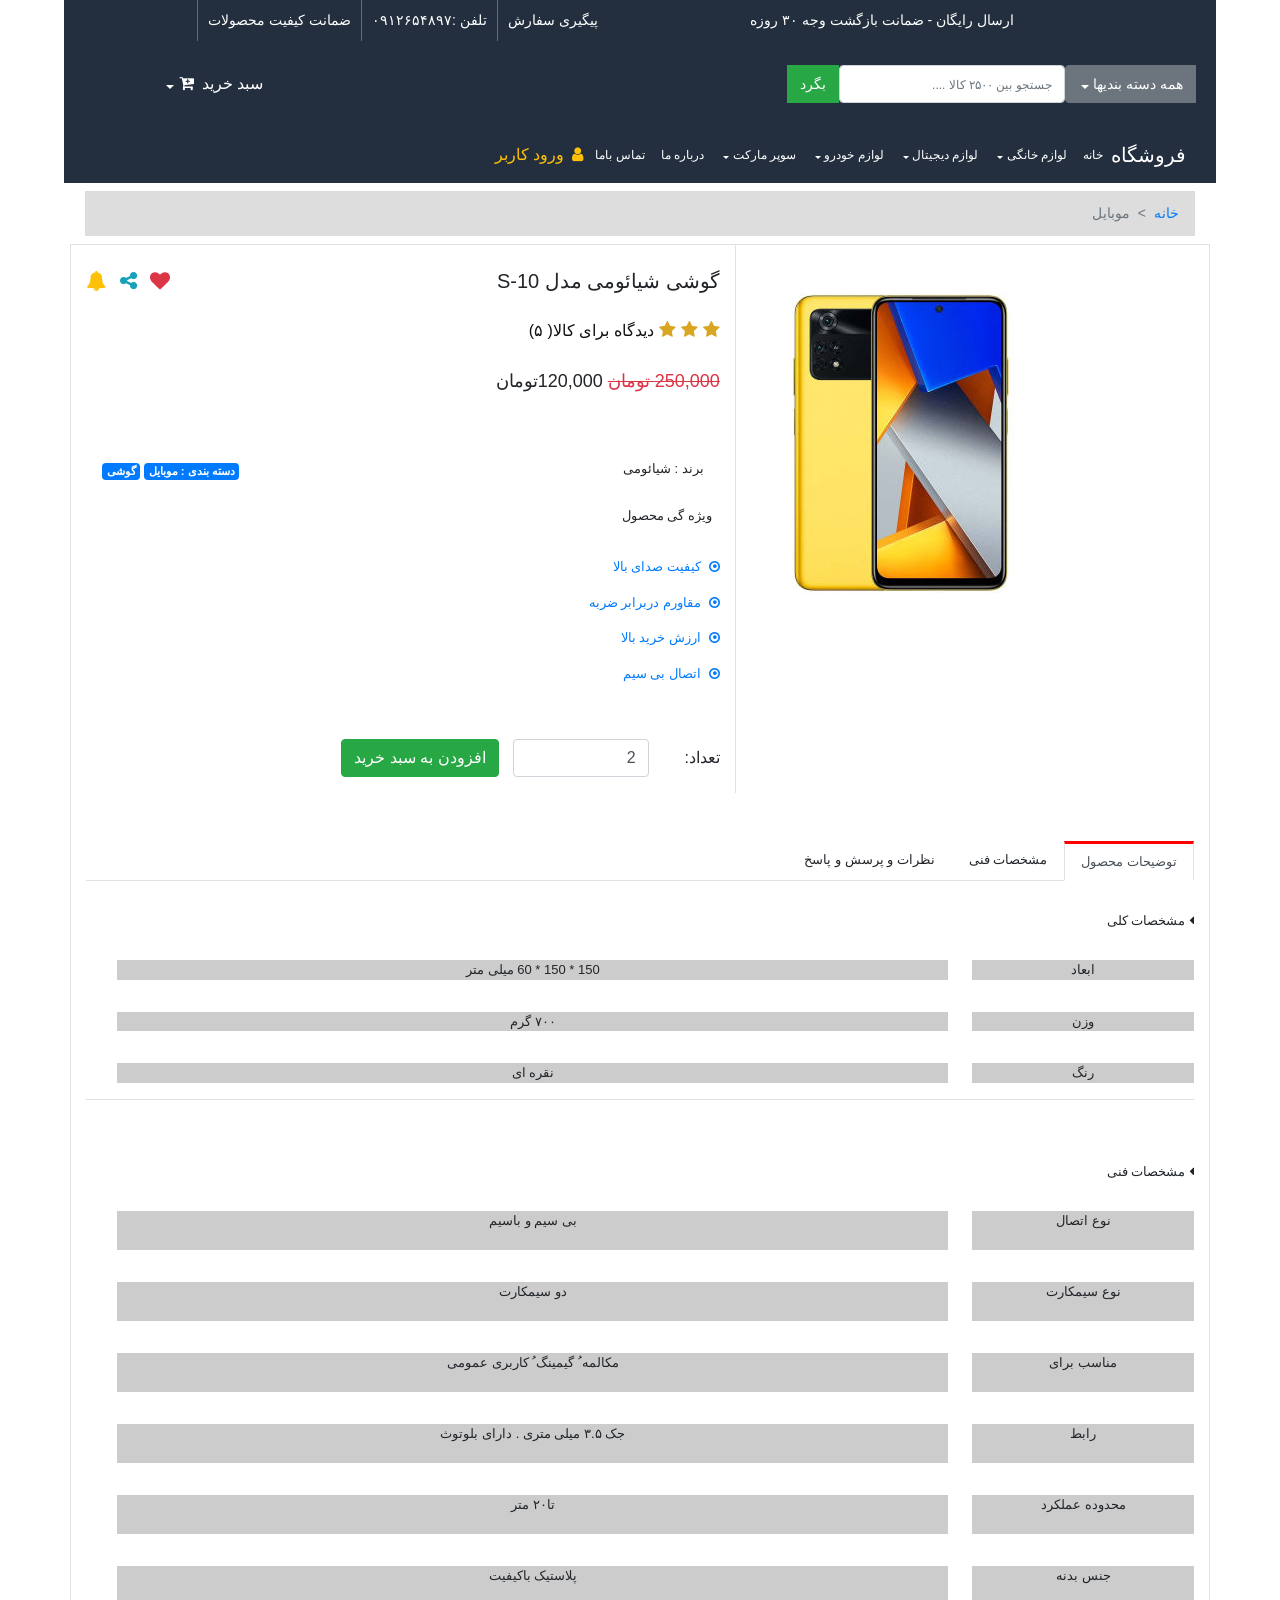
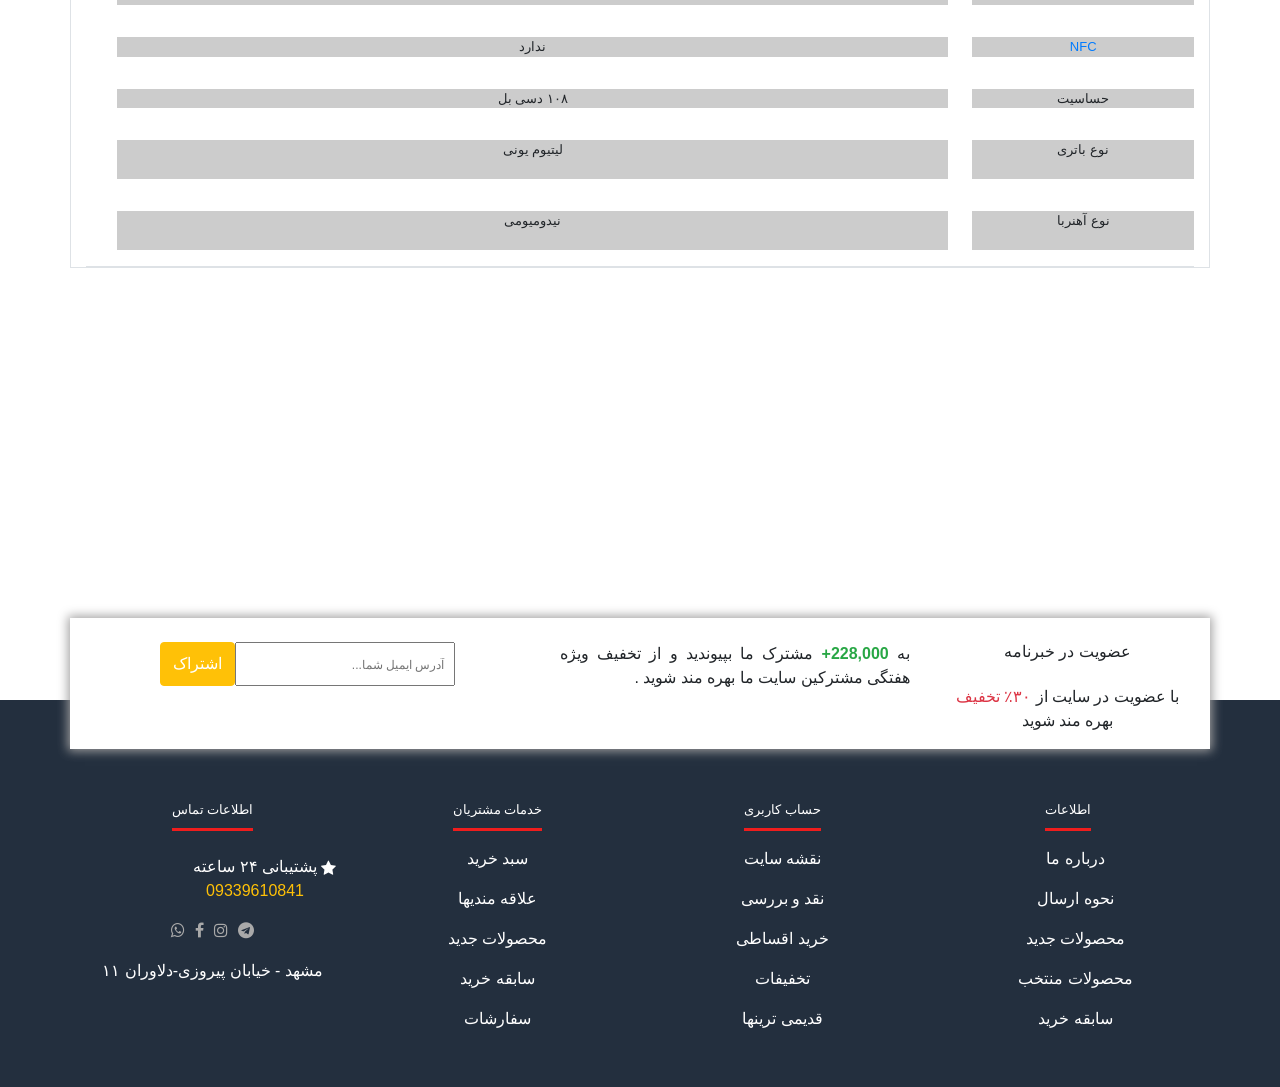
==== Index/products.html @ f9408aa2 "add new project on github" ====
<!DOCTYPE html>
<html lang="en">
  <head>
    <meta charset="UTF-8" />
    <meta http-equiv="X-UA-Compatible" content="IE=edge" />
    <meta name="viewport" content="width=device-width, initial-scale=1.0" />
    <title>Document</title>
    <!-- font awesome 4 cdn -->
    <link
      rel="stylesheet"
      href="https://cdnjs.cloudflare.com/ajax/libs/font-awesome/4.7.0/css/font-awesome.min.css"
    />

    <!-- bootsrap cdn 4 -->
    <link
      rel="stylesheet"
      href="https://cdn.jsdelivr.net/npm/bootstrap@4.0.0/dist/css/bootstrap.min.css"
      integrity="sha384-Gn5384xqQ1aoWXA+058RXPxPg6fy4IWvTNh0E263XmFcJlSAwiGgFAW/dAiS6JXm"
      crossorigin="anonymous"
    />
    <!-- --------------- -->

    <!-- owl carousel 2 file -->
    <link rel="stylesheet" href="../assets/css/owl.carousel.min.css" />
    <link rel="stylesheet" href="../assets/css/owl.theme.default.min.css" />

    <!-- Atach styles file -->
    <link rel="stylesheet" href="../assets/css/styles.css" />
  </head>
  <body dir="rtl">
    <!-- start header -->

    <div class="continer bg-top-nav wrapper">
      <div class="row">
        <div class="container">
          <div class="row d-flex justify-content-center align-items-center">
            <div class="col-sm-12 col-md-5 d-none d-md-block">
              <p>ارسال رایگان - ضمانت بازگشت وجه ۳۰ روزه</p>
            </div>
            <div class="col-sm-12 col-md-7">
              <nav
                class="nav custom-top-nav d-flex justify-content-center align-items-center"
              >
                <a
                  class="nav-link active text-white border-left d-sm-block d-md-none"
                  href="#"
                  >آدرس فروشگاه</a
                >
                <a class="nav-link text-white border-left" href="#"
                  >پیگیری سفارش</a
                >
                <a class="nav-link text-white border-left" href="#"
                  >تلفن :۰۹۱۲۶۵۴۸۹۷</a
                >
                <a
                  class="nav-link text-white border-left d-none d-md-block"
                  href="#"
                  >ضمانت کیفیت محصولات</a
                >
              </nav>
            </div>
          </div>
        </div>
        <div class="container my-4">
          <div class="row">
            <div class="col-sm-12 col-md-9">
              <div class="input-group">
                <div class="input-group-prepend">
                  <button
                    class="btn btn-secondary dropdown-toggle custom-btn-font-size"
                    type="button"
                    data-toggle="dropdown"
                    aria-haspopup="true"
                    aria-expanded="false"
                  >
                    همه دسته بندیها
                  </button>
                  <div class="dropdown-menu">
                    <a class="dropdown-item" href="#">موبایل</a>
                    <a class="dropdown-item" href="#">قطعات کامپیوتر</a>
                    <a class="dropdown-item" href="#">پوشاک</a>
                    <a class="dropdown-item" href="#">لوازم خانگی</a>
                  </div>
                  <input
                    type="text"
                    class="form-control w-100"
                    aria-label="Text input with dropdown button"
                    placeholder="جستجو بین ۲۵۰۰ کالا ...."
                  />
                  <button
                    class="btn btn-success custom-btn-font-size"
                    type="button"
                  >
                    بگرد
                  </button>
                </div>
              </div>
            </div>
            <div
              class="col-sm-12 col-md-3 d-flex justify-content-center align-items-center mt-custom-sm-2"
            >
              <div class="btn-group" role="group">
                <button
                  id="btnGroupDrop1"
                  type="button"
                  class="btn btn-secondary dropdown-toggle shop-cart"
                  data-toggle="dropdown"
                  aria-haspopup="true"
                  aria-expanded="false"
                >
                  <span class="ml-2">سبد خرید</span
                  ><i class="fa fa-cart-plus"></i>
                </button>
                <div
                  class="dropdown-menu basket"
                  aria-labelledby="btnGroupDrop1"
                >
                  <a
                    class="dropdown-item py-1 d-flex justify-content-around"
                    href="#"
                  >
                    <img
                      class="img-thumbnail"
                      src="./assets/img/th (1).jpg"
                      alt=""
                    />
                    <ul>
                      <li>گوشی موبایل اپل</li>
                      <li>iphone 12</li>
                      <li>1,000,000</li>
                    </ul>
                    <button type="button" class="close" aria-label="Close">
                      <span aria-hidden="true">&times;</span>
                    </button>
                  </a>
                  <a
                    class="dropdown-item py-1 d-flex justify-content-around"
                    href="#"
                  >
                    <img
                      class="img-thumbnail"
                      src="./assets/img/th (1).jpg"
                      alt=""
                    />
                    <ul>
                      <li>گوشی موبایل اپل</li>
                      <li>iphone 12</li>
                      <li>3,000,000</li>
                    </ul>
                    <button type="button" class="close" aria-label="Close">
                      <span aria-hidden="true">&times;</span>
                    </button>
                  </a>
                  <a
                    class="dropdown-item py-1 d-flex justify-content-around"
                    href="#"
                  >
                    <img
                      class="img-thumbnail"
                      src="./assets/img/th.jpg"
                      alt=""
                    />
                    <ul>
                      <li>گوشی موبایل اپل</li>
                      <li>iphone 12</li>
                      <li>5,000,000</li>
                    </ul>
                    <button type="button" class="close" aria-label="Close">
                      <span aria-hidden="true">&times;</span>
                    </button>
                  </a>
                </div>
              </div>
            </div>
          </div>
        </div>
      </div>

      <!--  start navbar -->
      <nav class="custom-nav w-100 position-relative">
        <div class="container">
          <div class="row">
            <nav
              class="navbar w-100 custom-navbar navbar-expand-sm navbar-dark"
            >
              <a class="navbar-brand mr-2" href="#">فروشگاه</a>
              <button
                class="navbar-toggler custom-navbar-bg"
                type="button"
                data-toggle="collapse"
                data-target="#navbarSupportedContent"
                aria-controls="navbarSupportedContent"
                aria-expanded="false"
                aria-label="Toggle navigation"
              >
                <span class="navbar-toggler-icon"></span>
              </button>

              <div class="collapse navbar-collapse" id="navbarSupportedContent">
                <ul class="navbar-nav custom-navbar-nav">
                  <li class="nav-item active">
                    <a class="nav-link text-white" href="#">خانه </a>
                  </li>

                  <li class="nav-item dropdown">
                    <a
                      class="nav-link dropdown-toggle text-white"
                      href="#"
                      id="navbarDropdown"
                      role="button"
                      data-toggle="dropdown"
                    >
                      لوازم خانگی
                    </a>
                    <div
                      class="dropdown-menu w-100 dropdown-img"
                      aria-labelledby="navbarDropdown"
                    >
                      <img
                        src="./تصاویر/home.jpg"
                        alt="home"
                        class="d-none d-md-block"
                      />

                      <div class="container">
                        <div class="row w-100">
                          <div class="col-sm-12 col-md-4">
                            <ul class="nav flex-column pl-2">
                              <li class="nav-item">
                                <a class="nav-link px-2 active" href="#"
                                  >ماشین لباسشویی</a
                                >
                                <i class="fa fa-angle-left"></i>
                              </li>
                              <li class="nav-item py-2">
                                <a class="nav-link" href="#">یخچال و فریزر</a
                                ><i class="fa fa-angle-left"></i>
                              </li>
                              <li class="nav-item py-2">
                                <a class="nav-link" href="#">صوتی و تصویری</a
                                ><i class="fa fa-angle-left"></i>
                              </li>
                              <li class="nav-item py-2">
                                <a class="nav-link" href="#">اجاق گاز و فر</a
                                ><i class="fa fa-angle-left"></i>
                              </li>
                              <li class="nav-item py-2">
                                <a class="nav-link" href="#">فرش و قالیچه</a
                                ><i class="fa fa-angle-left"></i>
                              </li>
                              <li class="nav-item py-2">
                                <a class="nav-link" href="#">مبلمان منزل</a
                                ><i class="fa fa-angle-left"></i>
                              </li>
                              <li class="nav-item py-2">
                                <a class="nav-link" href="#">ماشین ظرفشویی</a
                                ><i class="fa fa-angle-left"></i>
                              </li>
                            </ul>
                          </div>
                          <div class="col-sm-12 col-md-4">
                            <ul class="nav flex-column pl-2">
                              <li class="nav-item">
                                <a class="nav-link px-2 active" href="#"
                                  >ماشین لباسشویی</a
                                >
                                <i class="fa fa-angle-left"></i>
                              </li>
                              <li class="nav-item py-2">
                                <a class="nav-link" href="#">یخچال و فریزر</a
                                ><i class="fa fa-angle-left"></i>
                              </li>
                              <li class="nav-item py-2">
                                <a class="nav-link" href="#">صوتی و تصویری</a
                                ><i class="fa fa-angle-left"></i>
                              </li>
                              <li class="nav-item py-2">
                                <a class="nav-link" href="#">اجاق گاز و فر</a
                                ><i class="fa fa-angle-left"></i>
                              </li>
                              <li class="nav-item py-2">
                                <a class="nav-link" href="#">فرش و قالیچه</a
                                ><i class="fa fa-angle-left"></i>
                              </li>
                              <li class="nav-item py-2">
                                <a class="nav-link" href="#">مبلمان منزل</a
                                ><i class="fa fa-angle-left"></i>
                              </li>
                              <li class="nav-item py-2">
                                <a class="nav-link" href="#">ماشین ظرفشویی</a
                                ><i class="fa fa-angle-left"></i>
                              </li>
                            </ul>
                          </div>
                        </div>
                      </div>
                    </div>
                  </li>
                  <li class="nav-item dropdown">
                    <a
                      class="nav-link dropdown-toggle text-white"
                      href="#"
                      id="navbarDropdown"
                      role="button"
                      data-toggle="dropdown"
                    >
                      لوازم دیجیتال
                    </a>
                    <div
                      class="dropdown-menu w-100 dropdown-img"
                      aria-labelledby="navbarDropdown"
                    >
                      <div class="container">
                        <div class="row w-100">
                          <div class="col-sm-12 col-md-4">
                            <ul class="nav flex-column pl-2">
                              <li class="nav-item">
                                <a class="nav-link px-2 active" href="#"
                                  >ماشین لباسشویی</a
                                >
                                <i class="fa fa-angle-left"></i>
                              </li>
                              <li class="nav-item py-2">
                                <a class="nav-link" href="#">یخچال و فریزر</a
                                ><i class="fa fa-angle-left"></i>
                              </li>
                              <li class="nav-item py-2">
                                <a class="nav-link" href="#">صوتی و تصویری</a
                                ><i class="fa fa-angle-left"></i>
                              </li>
                              <li class="nav-item py-2">
                                <a class="nav-link" href="#">اجاق گاز و فر</a
                                ><i class="fa fa-angle-left"></i>
                              </li>
                              <li class="nav-item py-2">
                                <a class="nav-link" href="#">فرش و قالیچه</a
                                ><i class="fa fa-angle-left"></i>
                              </li>
                              <li class="nav-item py-2">
                                <a class="nav-link" href="#">مبلمان منزل</a
                                ><i class="fa fa-angle-left"></i>
                              </li>
                              <li class="nav-item py-2">
                                <a class="nav-link" href="#">ماشین ظرفشویی</a
                                ><i class="fa fa-angle-left"></i>
                              </li>
                            </ul>
                          </div>
                          <div class="col-sm-12 col-md-4">
                            <ul class="nav flex-column pl-2">
                              <li class="nav-item">
                                <a class="nav-link px-2 active" href="#"
                                  >ماشین لباسشویی</a
                                >
                                <i class="fa fa-angle-left"></i>
                              </li>
                              <li class="nav-item py-2">
                                <a class="nav-link" href="#">یخچال و فریزر</a
                                ><i class="fa fa-angle-left"></i>
                              </li>
                              <li class="nav-item py-2">
                                <a class="nav-link" href="#">صوتی و تصویری</a
                                ><i class="fa fa-angle-left"></i>
                              </li>
                              <li class="nav-item py-2">
                                <a class="nav-link" href="#">اجاق گاز و فر</a
                                ><i class="fa fa-angle-left"></i>
                              </li>
                              <li class="nav-item py-2">
                                <a class="nav-link" href="#">فرش و قالیچه</a
                                ><i class="fa fa-angle-left"></i>
                              </li>
                              <li class="nav-item py-2">
                                <a class="nav-link" href="#">مبلمان منزل</a
                                ><i class="fa fa-angle-left"></i>
                              </li>
                              <li class="nav-item py-2">
                                <a class="nav-link" href="#">ماشین ظرفشویی</a
                                ><i class="fa fa-angle-left"></i>
                              </li>
                            </ul>
                          </div>
                        </div>
                      </div>
                    </div>
                  </li>
                  <li class="nav-item dropdown">
                    <a
                      class="nav-link dropdown-toggle text-white"
                      href="#"
                      id="navbarDropdown"
                      role="button"
                      data-toggle="dropdown"
                    >
                      لوازم خودرو
                    </a>
                    <div
                      class="dropdown-menu w-100 dropdown-img"
                      aria-labelledby="navbarDropdown"
                    >
                      <div class="container">
                        <div class="row w-100">
                          <div class="col-sm-12 col-md-4">
                            <ul class="nav flex-column pl-2">
                              <li class="nav-item">
                                <a class="nav-link px-2 active" href="#"
                                  >ماشین لباسشویی</a
                                >
                                <i class="fa fa-angle-left"></i>
                              </li>
                              <li class="nav-item py-2">
                                <a class="nav-link" href="#">یخچال و فریزر</a
                                ><i class="fa fa-angle-left"></i>
                              </li>
                              <li class="nav-item py-2">
                                <a class="nav-link" href="#">صوتی و تصویری</a
                                ><i class="fa fa-angle-left"></i>
                              </li>
                              <li class="nav-item py-2">
                                <a class="nav-link" href="#">اجاق گاز و فر</a
                                ><i class="fa fa-angle-left"></i>
                              </li>
                              <li class="nav-item py-2">
                                <a class="nav-link" href="#">فرش و قالیچه</a
                                ><i class="fa fa-angle-left"></i>
                              </li>
                              <li class="nav-item py-2">
                                <a class="nav-link" href="#">مبلمان منزل</a
                                ><i class="fa fa-angle-left"></i>
                              </li>
                              <li class="nav-item py-2">
                                <a class="nav-link" href="#">ماشین ظرفشویی</a
                                ><i class="fa fa-angle-left"></i>
                              </li>
                            </ul>
                          </div>
                          <div class="col-sm-12 col-md-4">
                            <ul class="nav flex-column pl-2">
                              <li class="nav-item">
                                <a class="nav-link px-2 active" href="#"
                                  >ماشین لباسشویی</a
                                >
                                <i class="fa fa-angle-left"></i>
                              </li>
                              <li class="nav-item py-2">
                                <a class="nav-link" href="#">یخچال و فریزر</a
                                ><i class="fa fa-angle-left"></i>
                              </li>
                              <li class="nav-item py-2">
                                <a class="nav-link" href="#">صوتی و تصویری</a
                                ><i class="fa fa-angle-left"></i>
                              </li>
                              <li class="nav-item py-2">
                                <a class="nav-link" href="#">اجاق گاز و فر</a
                                ><i class="fa fa-angle-left"></i>
                              </li>
                              <li class="nav-item py-2">
                                <a class="nav-link" href="#">فرش و قالیچه</a
                                ><i class="fa fa-angle-left"></i>
                              </li>
                              <li class="nav-item py-2">
                                <a class="nav-link" href="#">مبلمان منزل</a
                                ><i class="fa fa-angle-left"></i>
                              </li>
                              <li class="nav-item py-2">
                                <a class="nav-link" href="#">ماشین ظرفشویی</a
                                ><i class="fa fa-angle-left"></i>
                              </li>
                            </ul>
                          </div>
                        </div>
                      </div>
                    </div>
                  </li>
                  <li class="nav-item dropdown">
                    <a
                      class="nav-link dropdown-toggle text-white"
                      href="#"
                      id="navbarDropdown"
                      role="button"
                      data-toggle="dropdown"
                    >
                      سوپر مارکت
                    </a>
                    <div
                      class="dropdown-menu w-100 dropdown-img"
                      aria-labelledby="navbarDropdown"
                    >
                      <div class="container">
                        <div class="row w-100">
                          <div class="col-sm-12 col-md-4">
                            <ul class="nav flex-column pl-2">
                              <li class="nav-item">
                                <a class="nav-link px-2 active" href="#"
                                  >ماشین لباسشویی</a
                                >
                                <i class="fa fa-angle-left"></i>
                              </li>
                              <li class="nav-item py-2">
                                <a class="nav-link" href="#">یخچال و فریزر</a
                                ><i class="fa fa-angle-left"></i>
                              </li>
                              <li class="nav-item py-2">
                                <a class="nav-link" href="#">صوتی و تصویری</a
                                ><i class="fa fa-angle-left"></i>
                              </li>
                              <li class="nav-item py-2">
                                <a class="nav-link" href="#">اجاق گاز و فر</a
                                ><i class="fa fa-angle-left"></i>
                              </li>
                              <li class="nav-item py-2">
                                <a class="nav-link" href="#">فرش و قالیچه</a
                                ><i class="fa fa-angle-left"></i>
                              </li>
                              <li class="nav-item py-2">
                                <a class="nav-link" href="#">مبلمان منزل</a
                                ><i class="fa fa-angle-left"></i>
                              </li>
                              <li class="nav-item py-2">
                                <a class="nav-link" href="#">ماشین ظرفشویی</a
                                ><i class="fa fa-angle-left"></i>
                              </li>
                            </ul>
                          </div>
                          <div class="col-sm-12 col-md-4">
                            <ul class="nav flex-column pl-2">
                              <li class="nav-item">
                                <a class="nav-link px-2 active" href="#"
                                  >ماشین لباسشویی</a
                                >
                                <i class="fa fa-angle-left"></i>
                              </li>
                              <li class="nav-item py-2">
                                <a class="nav-link" href="#">یخچال و فریزر</a
                                ><i class="fa fa-angle-left"></i>
                              </li>
                              <li class="nav-item py-2">
                                <a class="nav-link" href="#">صوتی و تصویری</a
                                ><i class="fa fa-angle-left"></i>
                              </li>
                              <li class="nav-item py-2">
                                <a class="nav-link" href="#">اجاق گاز و فر</a
                                ><i class="fa fa-angle-left"></i>
                              </li>
                              <li class="nav-item py-2">
                                <a class="nav-link" href="#">فرش و قالیچه</a
                                ><i class="fa fa-angle-left"></i>
                              </li>
                              <li class="nav-item py-2">
                                <a class="nav-link" href="#">مبلمان منزل</a
                                ><i class="fa fa-angle-left"></i>
                              </li>
                              <li class="nav-item py-2">
                                <a class="nav-link" href="#">ماشین ظرفشویی</a
                                ><i class="fa fa-angle-left"></i>
                              </li>
                            </ul>
                          </div>
                        </div>
                      </div>
                    </div>
                  </li>
                  <li class="nav-item">
                    <a class="nav-link text-white" href="#">درباره ما</a>
                  </li>
                  <li class="nav-item">
                    <a class="nav-link text-white" href="#">تماس باما</a>
                  </li>
                </ul>

                <a
                  href=""
                  class="text-warning text-decoration-none mx-1"
                  data-toggle="modal"
                  data-target="#login-form"
                >
                  <i class="fa fa-user"><span class="p-2">ورود کاربر</span></i>
                </a>
                <div
                  class="modal fade"
                  id="login-form"
                  tabindex="-1"
                  role="dialog"
                  aria-labelledby="exampleModalCenterTitle"
                  aria-hidden="true"
                >
                  <div
                    class="modal-dialog modal-dialog-centered"
                    role="document"
                  >
                    <div class="modal-content">
                      <div class="modal-header">
                        <button
                          type="button"
                          class="close"
                          data-dismiss="modal"
                          aria-label="Close"
                        >
                          <span aria-hidden="true">&times;</span>
                        </button>
                        <h5
                          class="modal-title text-center custom-text-color"
                          id="exampleModalLongTitle"
                        >
                          ورود به سایت
                        </h5>
                      </div>
                      <div class="modal-body">
                        <form action="#" class="login-form-top" method="">
                          <div class="form-group">
                            <label
                              for="exampleInputEmail1"
                              class="custom-text-color"
                              >ایمیل</label
                            >
                            <input
                              type="email"
                              class="form-control"
                              id="exampleInputEmail1"
                              aria-describedby="emailHelp"
                              placeholder="ایمیل شما..."
                            />
                            <small
                              id="emailHelp"
                              class="form-text text-muted"
                            ></small>
                          </div>
                          <div class="form-group">
                            <label
                              for="exampleInputPassword1"
                              class="custom-text-color"
                              >کلمه عبور</label
                            >
                            <input
                              type="password"
                              class="form-control"
                              id="exampleInputPassword1"
                              placeholder="رمزعبورشما"
                            />
                          </div>
                          <div class="form-check">
                            <label
                              class="form-check-label custom-text-color"
                              for="exampleCheck1"
                              >مرا به خاطر داشته باش</label
                            >
                            <input
                              type="checkbox"
                              class="form-check-input mr-2"
                              id="exampleCheck1"
                            />
                          </div>
                          <button type="submit" class="btn btn-success mt-3">
                            ورود
                          </button>
                          <div
                            class="d-flex justify-content-center align-items-center mt-4"
                          >
                            <a href="#" class="px-2"
                              >رمز عبور خود را فراموش کرده اید ؟</a
                            >
                            <a href="#" class="px-2">عضویت در سایت</a>
                          </div>
                        </form>
                      </div>
                    </div>
                  </div>
                </div>
              </div>
            </nav>
          </div>
        </div>
      </nav>
      <!-- end navbar -->
    </div>

    <!-- end header -->

    <!-- start products-details -->

    <div class="container my-2">
      <div class="row">
        <div class="col-sm-12">
          <!-- bread-crumb -->
          <nav aria-label="breadcrumb">
            <ol class="breadcrumb custom-breadCrumb">
              <li class="breadcrumb-item"><a href="index.html">خانه</a></li>
              <li class="breadcrumb-item active" aria-current="page">موبایل</li>
            </ol>
          </nav>
        </div>
      </div>
    </div>

    <!-- end bread-crumb -->

    <section class="container border">
      <div class="row">
        <div class="col-sm-12 col-md-5 border-left">
          <img
            src="../تصاویر/slider-product/phone-1.jpg"
            class="img-fluid mt-5"
            alt=""
          />
        </div>
        <div class="col-sm-12 col-md-7">
          <h1 class="mt-4 product-page-title d-flex justify-content-between">
            <span>گوشی شیائومی مدل S-10</span
            ><span>
              <a href="#"><i class="fa fa-heart text-danger mr-3"></i></a>
              <a href="#"><i class="fa fa-share-alt text-info mr-2"></i></a>
              <a href="#"><i class="fa fa-bell text-warning mr-2"></i></a>
            </span>
          </h1>
          <div class="offer-rating product-page-rate mt-4 text-align-right">
            <i class="fa fa-star"></i>
            <i class="fa fa-star"></i>
            <i class="fa fa-star"></i>
            <span> دیدگاه برای کالا( ۵) </span>
          </div>
          <div class="offer-price product-page-price mt-4 text-align-right">
            <s class="text-danger">250,000 تومان</s>
            <span class="">120,000تومان</span>
          </div>
          <!-- <p class="description text-justify mt-4 pb-5 w-100 border-bottom">
            شیائومی در بسیاری از کشورها، مانند ایران، به‌عنوان برندی محبوب و
            پر‌فروش شناخته می‌شود؛ چراکه گوشی‌های ساخت این شرکت با مشخصات
            درخورتوجه و قیمتی بسیار رقابتی توجه کاربران زیادی را در این چند ساله
            به خود جلب کرده است. درعین حالی‌که این سازنده محبوبیتی در بازار
            به‌واسطه عرضه گوشی‌های هوشمند قدرتمند، با کیفیت و مقرون‌به‌صرفه برای
            خود کسب کرده است، یکی از ایراداتی که همواره به این سازنده وارد بوده،
            نام‌گذاری محصولاتش است. در چند سال اخیر افزایش تقاضا برای خرید گوشی
            موبایل، تولیدکنندگان را به این واداشته تا تنوع محصولات خود را گسترش
            دهند و انواع گوشی‌های مختلف را در برندها و سری‌های مختلف به بازار
            عرضه کنند. شمار این گوشی‌ها به‌قدری افزایش یافته است که باعث شده
            خریداران با شمار بالایی از گوشی‌های گوناگون با نام‌گذاری‌هاییکه در
            بسیاری از موارد با مدل‌های دیگر اشتباه گرفته می‌شود رو‌به‌رو شوند.
            این مسئله در برندی چون شیائومی بسیار مطرح است و می‌بینیم که از
            نام‌گذاری‌های بسیار شبیه به یکدیگر و گاه گیج‌کننده برای محصولات خود
            استفاده می‌کند.
          </p> -->
          <div class="brand-categori m-3 pt-5 d-flex justify-content-between">
            <span class="custom-font-size">برند : شیائومی</span>
            <span>
              <span class="badge pill-badge badge-primary"
                >دسته بندی : موبایل</span
              >
              <span class="badge pill-badge badge-primary"> گوشی</span>
            </span>
          </div>
          <p class="custom-font-size p-2 text-align-right">ویژه گی محصول</p>
          <ul class="nav flex-column flex-start my-3 text-align-right">
            <li class="nav-item">
              <a class="nav-link pr-0 custom-font-size" href="#">
                <i class="fa fa-dot-circle-o ml-2"></i>کیفیت صدای بالا</a
              >
            </li>
            <li class="nav-item">
              <a class="nav-link pr-0 custom-font-size" href="#">
                <i class="fa fa-dot-circle-o ml-2"></i>مقاورم دربرابر ضربه</a
              >
            </li>
            <li class="nav-item">
              <a class="nav-link pr-0 custom-font-size" href="#">
                <i class="fa fa-dot-circle-o ml-2"></i>ارزش خرید بالا</a
              >
            </li>
            <li class="nav-item">
              <a class="nav-link pr-0 custom-font-size" href="#">
                <i class="fa fa-dot-circle-o ml-2"></i>اتصال بی سیم</a
              >
            </li>
          </ul>
          <form action="" class="mt-5">
            <div class="form-group row">
              <label for="inputEmail3" class="col-sm-1 col-form-label"
                >تعداد:</label
              >
              <div class="col-sm-3">
                <input
                  type="text"
                  class="form-control mr-3"
                  id="inputEmail3"
                  value="2"
                />
              </div>
              <div class="col-sm-2">
                <button type="submit" class="btn btn-success">
                  افزودن به سبد خرید
                </button>
              </div>
            </div>
          </form>
        </div>
      </div>
      <div class="row mt-5">
        <div class="col-sm-12">
          <ul
            class="nav nav-tabs custom-navTabs-product"
            id="myTab"
            role="tablist"
          >
            <li class="nav-item" role="presentation">
              <a
                class="nav-link rounded-0 active custom-font-size"
                id="home-tab"
                data-toggle="tab"
                data-target="#home"
                type="button"
                role="tab"
                aria-controls="home"
                aria-selected="true"
                >توضیحات محصول</a
              >
            </li>
            <li class="nav-item" role="presentation">
              <a
                class="nav-link rounded-0 custom-font-size"
                id="profile-tab"
                data-toggle="tab"
                data-target="#profile"
                type="button"
                role="tab"
                aria-controls="profile"
                aria-selected="false"
                >مشخصات فنی</a
              >
            </li>
            <li class="nav-item" role="presentation">
              <a
                class="nav-link rounded-0 custom-font-size"
                id="contact-tab"
                data-toggle="tab"
                data-target="#contact"
                type="button"
                role="tab"
                aria-controls="contact"
                aria-selected="false"
                >نظرات و پرسش و پاسخ</a
              >
            </li>
          </ul>
          <div class="tab-content" id="myTabContent">
            <div
              class="tab-pane custom-tabPan-product fade"
              id="home"
              role="tabpanel"
              aria-labelledby="home-tab">
              <h5 class="p-2 mt-2 text-align-right">توضیحات</h5>
              <p class="text-justify p-3">
                اگر نگاهی به عملکرد بهترین گوشی های شیائومی بیندازید، متوجه
                می‌‌شوید که از نظر قدرت پردازشی طیف وسیعی از آن‌ها حرف زیادی
                برای گفتن دارند، جالب است بدانید قویترین گوشی شیائومی که از نسخه
                ۹ بنچمارک آنتوتو امتیاز بالای ۳۰۰ هزار کسب کند، مناسب اجرای
                بازی‌های سنگین و گرافیکی است. خرید اقساطی 19کالا این نکته را هم
                در نظر داشته باشید که می‌توانید ویدئو مقایسه‌های دو تایی ما را
                در اینستاگرام ۱۹kalamag ببینید تا بازهم هم انتخاب بهتری داشته
                باشید و همینطور با فالو کردن ما اولین نفری باشید که از تخفیفات
                طلایی سایت فروشگاهی ۱۹کالا مطلع می‌شوید. عاشقان عکاسی با موبایل
                دیگر به گوشی‌های ۶۴ و ۴۸ مگاپیکسلی راضی نیستند و عدد ۱۰۸
                مگاپیکسل همان چیزیست که بدان فکر می‌کنند و خبر خوب اینکه امسال
                شیائومی بیشتر از پارسال گوشی‌ با دوربین ۱۰۸ مگاپیکسلی تولید کرده
                و این بار انتخاب‌های بیشتری خواهید داشت. در ادامه یک به یک به
                معرفی بهترین گوشی های شیامی می‌پردازیم و بهترین آن‌ها از نظر
                دوربین را بررسی می‌کنیم.
              </p>
              <div class="container my-5">
                <div class="row">
                  <div class="col-sm-12 col-md-6">
                    <div class="progress-product-div p-3">
                      <div class="quality-rate mt-4">
                        <div class="custom-font-size text-align-right">
                          ارزش خرید نسبت به قیمت
                        </div>

                        <div class="progress mt-3" style="height: 2px">
                          <div
                            class="progress-bar"
                            role="progressbar"
                            style="width: 68%"
                            aria-valuenow="25"
                            aria-valuemin="0"
                            aria-valuemax="100"
                          ></div>
                        </div>
                      </div>
                      <div class="quality-rate mt-4">
                        <div class="custom-font-size text-align-right">
                          کیفیت پخش صدا
                        </div>

                        <div class="progress mt-3" style="height: 2px">
                          <div
                            class="progress-bar"
                            role="progressbar"
                            style="width: 55%"
                            aria-valuenow="25"
                            aria-valuemin="0"
                            aria-valuemax="100"
                          ></div>
                        </div>
                      </div>
                      <div class="quality-rate mt-4">
                        <div class="custom-font-size text-align-right">
                          امکانات و قابلیت ها
                        </div>

                        <div class="progress mt-3" style="height: 2px">
                          <div
                            class="progress-bar"
                            role="progressbar"
                            style="width: 80%"
                            aria-valuenow="25"
                            aria-valuemin="0"
                            aria-valuemax="100"
                          ></div>
                        </div>
                      </div>
                      <div class="quality-rate mt-4">
                        <div class="custom-font-size text-align-right">
                          آرگونومی
                        </div>

                        <div class="progress mt-3" style="height: 2px">
                          <div
                            class="progress-bar"
                            role="progressbar"
                            style="width: 67%"
                            aria-valuenow="25"
                            aria-valuemin="0"
                            aria-valuemax="100"
                          ></div>
                        </div>
                      </div>
                    </div>
                  </div>
                  <div class="col-sm-12 col-md-6">
                    <ul
                      class="nav flex-column flex-start my-3 text-align-right"
                    >
                      <li class="nav-item">
                        <a class="nav-link pr-0 custom-font-size" href="#">
                          <i class="fa fa-dot-circle-o ml-2"></i>کیفیت صدای
                          بالا</a
                        >
                      </li>
                      <li class="nav-item">
                        <a class="nav-link pr-0 custom-font-size" href="#">
                          <i class="fa fa-dot-circle-o ml-2"></i>مقاورم دربرابر
                          ضربه</a
                        >
                      </li>
                      <li class="nav-item">
                        <a class="nav-link pr-0 custom-font-size" href="#">
                          <i class="fa fa-dot-circle-o ml-2"></i>ارزش خرید
                          بالا</a
                        >
                      </li>
                      <li class="nav-item">
                        <a class="nav-link pr-0 custom-font-size" href="#">
                          <i class="fa fa-dot-circle-o ml-2"></i>اتصال بی سیم</a
                        >
                      </li>
                    </ul>
                  </div>
                </div>
                <div class="row mt-5">
                  <div class="col-sm-12">
                    <h5 class="text-align-right p-3">نقد و بررسی تخصصی</h5>
                    <p class="text-justify text-align-right custom-font-size">
                      اگر نگاهی به عملکرد بهترین گوشی های شیائومی بیندازید،
                      متوجه می‌‌شوید که از نظر قدرت پردازشی طیف وسیعی از آن‌ها
                      حرف زیادی برای گفتن دارند، جالب است بدانید قویترین گوشی
                      شیائومی که از نسخه ۹ بنچمارک آنتوتو امتیاز بالای ۳۰۰ هزار
                      کسب کند، مناسب اجرای بازی‌های سنگین و گرافیکی است. خرید
                      اقساطی 19کالا این نکته را هم در نظر داشته باشید
                    </p>

                    <ul
                      class="nav flex-column my-5 text-align-right product-desc-step"
                    >
                      <li
                        class="nav-item d-flex justify-content-center align-items-center px-4 position-relative"
                      >
                        <i
                          class="fa fa-dot-circle-o mr-1 position-absolute"
                        ></i>
                        <img
                          class="img-fluid"
                          src="../تصاویر/slider-product/phone-4.jpg"
                          alt=""
                        />
                        <p class="custom-font-size">
                          اگر نگاهی به عملکرد بهترین گوشی های شیائومی بیندازید،
                          متوجه می‌‌شوید که از نظر قدرت پردازشی طیف وسیعی از
                          آن‌ها حرف زیادی برای گفتن دارند،
                        </p>
                      </li>
                      <li
                        class="nav-item d-flex justify-content-center align-items-center px-4 position-relative"
                      >
                        <i
                          class="fa fa-dot-circle-o mr-1 position-absolute"
                        ></i>
                        <img
                          class="img-fluid"
                          src="../تصاویر/slider-product/phone-2.jpg"
                          alt=""
                        />
                        <p class="custom-font-size">
                          اگر نگاهی به عملکرد بهترین گوشی های شیائومی بیندازید،
                          متوجه می‌‌شوید که از نظر قدرت پردازشی طیف وسیعی از
                          آن‌ها حرف زیادی برای گفتن دارند،
                        </p>
                      </li>
                      <li
                        class="nav-item d-flex justify-content-center align-items-center px-4 position-relative"
                      >
                        <i
                          class="fa fa-dot-circle-o mr-1 position-absolute"
                        ></i>
                        <img
                          class="img-fluid"
                          src="../تصاویر/slider-product/phone-5.jpg"
                          alt=""
                        />
                        <p class="custom-font-size">
                          اگر نگاهی به عملکرد بهترین گوشی های شیائومی بیندازید،
                          متوجه می‌‌شوید که از نظر قدرت پردازشی طیف وسیعی از
                          آن‌ها حرف زیادی برای گفتن دارند،
                        </p>
                      </li>
                    </ul>
                  </div>
                </div>
              </div>
            </div>
            <div
              class="tab-pane fade show active custom-tabPan-product-detail"
              id="profile"
              role="tabpanel"
              aria-labelledby="profile-tab"
            >
              <!-- <h5 class="p-2 mt-2 text-align-right">مشخصات فنی</h5> -->
              <ul
                class="nav nav-tabs d-flex flex-column custom-navTabs-product"
                id="myTab"
                role="tablist"
              >
                <h6 class="text-align-right custom-font-size my-3 pt-3">
                  <i class="fa fa-caret-left"></i>
                  مشخصات کلی
                </h6>

                <li class="nav-item d-flex my-3" role="presentation">
                  <div class="key ml-4 custom-font-size text-center">ابعاد</div>
                  <div class="value custom-font-size text-center">
                    150 * 150 * 60 میلی متر
                  </div>
                </li>
                <li class="nav-item d-flex my-3" role="presentation">
                  <div class="key ml-4 custom-font-size text-center">وزن</div>
                  <div class="value custom-font-size text-center">۷۰۰ گرم</div>
                </li>
                <li class="nav-item d-flex my-3" role="presentation">
                  <div class="key ml-4 custom-font-size text-center">رنگ</div>
                  <div class="value custom-font-size text-center">نقره ای</div>
                </li>
              </ul>
              <ul
                class="nav nav-tabs d-flex flex-column custom-navTabs-product mt-5"
                id="myTab"
                role="tablist"
              >
                <h6 class="text-align-right custom-font-size my-3">
                  <i class="fa fa-caret-left"></i>
                  مشخصات فنی
                </h6>

                <li class="nav-item d-flex my-3" role="presentation">
                  <div class="key ml-4 custom-font-size text-center">
                    نوع اتصال
                  </div>
                  <div class="value custom-font-size text-center">
                    بی سیم و باسیم
                  </div>
                </li>
                <li class="nav-item d-flex my-3" role="presentation">
                  <div class="key ml-4 custom-font-size text-center">
                    نوع سیمکارت
                  </div>
                  <div class="value custom-font-size text-center">
                    دو سیمکارت
                  </div>
                </li>
                <li class="nav-item d-flex my-3" role="presentation">
                  <div class="key ml-4 custom-font-size text-center">
                    مناسب برای
                  </div>
                  <div class="value custom-font-size text-center">
                    مکالمه ُ گیمینگ ُ کاربری عمومی
                  </div>
                </li>
                <li class="nav-item d-flex my-3" role="presentation">
                  <div class="key ml-4 custom-font-size text-center">رابط</div>
                  <div class="value custom-font-size text-center">
                    جک ۳.۵ میلی متری . دارای بلوتوث
                  </div>
                </li>
                <li class="nav-item d-flex my-3" role="presentation">
                  <div class="key ml-4 custom-font-size text-center">
                    محدوده عملکرد
                  </div>
                  <div class="value custom-font-size text-center">تا۲۰ متر</div>
                </li>
                <li class="nav-item d-flex my-3" role="presentation">
                  <div class="key ml-4 custom-font-size text-center">
                    جنس بدنه
                  </div>
                  <div class="value custom-font-size text-center">
                    پلاستیک باکیفیت
                  </div>
                </li>
                <li class="nav-item d-flex my-3" role="presentation">
                  <div class="key ml-4 custom-font-size text-center">
                    <a
                      href="#"
                      class="popovers"
                      data-toggle="popover"
                      data-placement="top"
                      title="NFC چیست؟"
                      data-content="توضیحات کامل درمورد NFC"
                      >NFC</a
                    >
                  </div>
                  <div class="value custom-font-size text-center">ندارد</div>
                </li>
                <li class="nav-item d-flex my-3" role="presentation">
                  <div class="key ml-4 custom-font-size text-center">
                    حساسیت
                  </div>
                  <div class="value custom-font-size text-center">
                    ۱۰۸ دسی بل
                  </div>
                </li>
                <li class="nav-item d-flex my-3" role="presentation">
                  <div class="key ml-4 custom-font-size text-center">
                    نوع باتری
                  </div>
                  <div class="value custom-font-size text-center">
                    لیتیوم یونی
                  </div>
                </li>
                <li class="nav-item d-flex my-3" role="presentation">
                  <div class="key ml-4 custom-font-size text-center">
                    نوع آهنربا
                  </div>
                  <div class="value custom-font-size text-center">
                    نیدومیومی
                  </div>
                </li>
              </ul>
            </div>
            <div
              class="tab-pane fade"
              id="contact"
              role="tabpanel"
              aria-labelledby="contact-tab">
              <div class="container my-3 mx-2">
                <div class="row">
                  <div class="col-sm-12 col-md-6">
                    <div class="progress-product-div p-3">
                      <div class="quality-rate mt-4">
                        <div class="custom-font-size text-align-right">
                          ارزش خرید نسبت به قیمت
                        </div>

                        <div class="progress mt-3" style="height: 2px">
                          <div
                            class="progress-bar"
                            role="progressbar"
                            style="width: 68%"
                            aria-valuenow="25"
                            aria-valuemin="0"
                            aria-valuemax="100"
                          ></div>
                        </div>
                      </div>
                      <div class="quality-rate mt-4">
                        <div class="custom-font-size text-align-right">
                          کیفیت پخش صدا
                        </div>

                        <div class="progress mt-3" style="height: 2px">
                          <div
                            class="progress-bar"
                            role="progressbar"
                            style="width: 55%"
                            aria-valuenow="25"
                            aria-valuemin="0"
                            aria-valuemax="100"
                          ></div>
                        </div>
                      </div>
                      <div class="quality-rate mt-4">
                        <div class="custom-font-size text-align-right">
                          امکانات و قابلیت ها
                        </div>

                        <div class="progress mt-3" style="height: 2px">
                          <div
                            class="progress-bar"
                            role="progressbar"
                            style="width: 80%"
                            aria-valuenow="25"
                            aria-valuemin="0"
                            aria-valuemax="100"
                          ></div>
                        </div>
                      </div>
                      <div class="quality-rate mt-4">
                        <div class="custom-font-size text-align-right">
                          آرگونومی
                        </div>

                        <div class="progress mt-3" style="height: 2px">
                          <div
                            class="progress-bar"
                            role="progressbar"
                            style="width: 67%"
                            aria-valuenow="25"
                            aria-valuemin="0"
                            aria-valuemax="100"
                          ></div>
                        </div>
                      </div>
                    </div>
                  </div>
                  <div class="col-sm-12 col-md-6">
                 <div class="mt-3 add-comment-box">
                  <p class="mt-3 text-justify">شماهم میتوانید در مورد این کالا نظر بدهید .</p>
                  <p class="mt-3 text-justify">
                    برای ثبت نظر کافی است وارد حساب کاربری خود شوید .اگر قبلا
                    این محصول را خریداری کرده باشدید نظر شما به عنوان مالک
                    محصول ثبت خواهد شد .
                  </p>
                  <a href="#" class="btn btn-sm btn-success mt-5">
                    <i class="fa fa-sign-in ml-2 text-center"></i>
                      ورود | ثبت نام
                  </a>
                 </div>
                </div>
              </div>
              <div class="row mt-5">

                <div class="col-sm-12 col-md-5">
                  <div class="media d-flex">
                    <div class="user-details d-flex flex-column">
                      <img class="rounded-circle " src="../تصاویر/slider-product/phone-7.jpg"  width="60"  alt="">
                      <p class="my-3 custom-font-size text-align-right" >سمیرا امیدوار<span>( خریدار ) </span></p>
                      <div class="bg-primary custom-font-size p-3 my-3 text-white "><i class="fa fa-thumbs-up ml-2 text-white px-1"></i><span>خرید این محصول را پیشنهاد میکنم</span></i></div>
                      <div class="text-align-right custom-font-size my-2">رنگ : مشکی</div>
                      <div class="text-align-right custom-font-size my-2">فروشنده : مشهد کالا</div>
                    </div>
                  </div>
                </div>

                <div class="col-sm-12 col-md-7">
                  <div class="media-body user-comment ">
                    <p class="custom-font-size text-center mt-3">محصول بسیار با کیفیتی میباشد از یک برند معتبر  </p> 
             
                       <ul
               class="nav flex-column my-5 text-align-right product-desc-step border-none">
               <span class="text-primary">نقاط قوت :</span>
               <li
                 class="nav-item  custom-font-size pt-3">
                 <i class="fa fa-circle px-2 text-primary"></i>
                قیمت مناسب
               </li>
               <li
                 class="nav-item  custom-font-size pt-3">
                 <i class="fa fa-circle px-2 text-primary"></i>
                 کیفیت مطلوب
               </li>
               <li
                 class="nav-item  custom-font-size pt-3">
                 <i class="fa fa-circle px-2 text-primary"></i>
                 صدای واضح و شفاف
               </li>
                       </ul>
               
                     <ul
             class="nav flex-column my-5 text-align-right product-desc-step">
             <span class="text-danger">نقاط ضعف :</span>
             <li
               class="nav-item custom-font-size pt-3">
               <i class="fa fa-circle px-2 text-primary"></i>

                عدم وجود خدمات پس از فروش
             </li>
             <li
             class="nav-item custom-font-size pt-3">
             <i class="fa fa-circle px-2 text-primary"></i>

              عدم وجود رنگ بندی
           </li>
           
                     </ul>

                     <p class=" custom-font-size text-center "> ایا این نظر برای شما مفید بود ؟
                       <span class="custom-font-size text-success" >بله( ۱۰ نفر)</span><span class="custom-font-size px-2 text-danger">خیر ( ۳ نفر)</span>
                     </p>
                 </div>
                 </div>
              </div>
            </div>
          </div>
        </div>
      </div>
    </section>

    <br />
    <br />
    <br />
    <br />
    <br />
    <br />
    <br />
    <br />
    <br />
    <br />
    <br />
    <br />
    <br />
    <br />
    <br />
    <br />

    <!-- section footer -->

    <footer class="container-fluid mt-5 bg-footer">
      <div class="row">
        <section class="container mt-5 news-latter">
          <div class="row custom-margin-top custom-footer-shadow">
            <div class="col-sm-12 col-md-3 my-4 mb-sm-3">
              <h6 class="mb-4 text-center">عضویت در خبرنامه</h6>
              <p class="text-center">
                با عضویت در سایت از
                <span class="text-danger">۳۰٪ تخفیف</span> بهره مند شوید
              </p>
            </div>
            <div class="col-sm-12 col-md-4 my-4 mb-sm-3">
              <p class="text-justify">
                به <strong class="text-success">228,000+</strong> مشترک ما
                بپیوندید و از تخفیف ویژه هفتگی مشترکین سایت ما بهره مند شوید .
              </p>
            </div>
            <div class="col-sm-12 col-md-5 my-4 mb-sm-3">
              <form action="">
                <div class="form-group d-flex justify-content-center">
                  <input
                    type="text"
                    class="input-control p-2"
                    placeholder="آدرس ایمیل شما..."
                  />
                  <div class="input-group-append">
                    <button
                      class="btn btn-warning text-white border-none"
                      type="button"
                      id="botton-addon-2"
                    >
                      اشتراک
                    </button>
                  </div>
                </div>
              </form>
            </div>
          </div>
        </section>
        <div class="container main-section-footer my-5 text-white">
          <div class="row">
            <div class="col-6 col-sm-6 col-md-3 text-center">
              <h5 class="custom-font-size">اطلاعات</h5>
              <ul class="nav flex-column ul-footer">
                <li class="nav-item">
                  <a class="nav-link pr-0 active" href="#">درباره ما</a>
                </li>
                <li class="nav-item">
                  <a class="nav-link pr-0" href="#">نحوه ارسال</a>
                </li>
                <li class="nav-item">
                  <a class="nav-link pr-0" href="#">محصولات جدید</a>
                </li>
                <li class="nav-item">
                  <a class="nav-link pr-0" href="#">محصولات منتخب</a>
                </li>
                <li class="nav-item">
                  <a class="nav-link pr-0" href="#">سابقه خرید</a>
                </li>
              </ul>
            </div>
            <div class="col-6 col-sm-6 col-md-3 text-center">
              <h5 class="custom-font-size">حساب کاربری</h5>
              <ul class="nav flex-column ul-footer">
                <li class="nav-item">
                  <a class="nav-link active" href="#">نقشه سایت</a>
                </li>
                <li class="nav-item">
                  <a class="nav-link" href="#">نقد و بررسی</a>
                </li>
                <li class="nav-item">
                  <a class="nav-link" href="#">خرید اقساطی</a>
                </li>
                <li class="nav-item">
                  <a class="nav-link" href="#">تخفیفات</a>
                </li>
                <li class="nav-item">
                  <a class="nav-link" href="#">قدیمی ترینها</a>
                </li>
              </ul>
            </div>
            <div class="col-6 col-sm-6 col-md-3 text-center">
              <h5 class="custom-font-size">خدمات مشتریان</h5>
              <ul class="nav flex-column ul-footer">
                <li class="nav-item">
                  <a class="nav-link active" href="#">سبد خرید</a>
                </li>
                <li class="nav-item">
                  <a class="nav-link" href="#">علاقه مندیها</a>
                </li>
                <li class="nav-item">
                  <a class="nav-link" href="#">محصولات جدید</a>
                </li>
                <li class="nav-item">
                  <a class="nav-link" href="#">سابقه خرید</a>
                </li>
                <li class="nav-item">
                  <a class="nav-link" href="#">سفارشات</a>
                </li>
              </ul>
            </div>
            <div class="col-6 col-sm-6 col-md-3 text-center">
              <h5 class="custom-font-size">اطلاعات تماس</h5>
              <div class="d-flex align-items-center">
                <div class="px-1"><i class="fa fa-star mb-2"></i></div>
                <div class="d-flex flex-column justify-content-around">
                  <p class="mt-3">پشتیبانی ۲۴ ساعته</p>
                  <a
                    href="tel:09339610841"
                    class="text-warning text-decoration-none"
                    >09339610841</a
                  >
                </div>
              </div>

              <div class="socia-icons-footer mt-1">
                <ul
                  class="nav d-flex justify-content-center align-items-center mt-3"
                >
                  <li class="nav-item text-center">
                    <a class="nav-link custom-padding" href="#"
                      ><i class="fa fa-telegram bg-telegram"></i
                    ></a>
                  </li>
                  <li class="nav-item text-center">
                    <a class="nav-link custom-padding" href="#"
                      ><i class="fa fa-instagram bg-instagram"></i
                    ></a>
                  </li>
                  <li class="nav-item text-center">
                    <a class="nav-link custom-padding" href="#"
                      ><i class="fa fa-facebook bg-facebook"></i
                    ></a>
                  </li>
                  <li class="nav-item text-center">
                    <a class="nav-link custom-padding" href="#"
                      ><i class="fa fa-whatsapp bg-whatsapp"></i
                    ></a>
                  </li>
                </ul>
                <p class="mt-3">مشهد - خیابان پیروزی-دلاوران ۱۱</p>
              </div>
            </div>
          </div>
        </div>
      </div>
    </footer>

    <!-- end section footer -->

    <script src="../assets/js/jquery.js"></script>
    <script
      src="https://cdn.jsdelivr.net/npm/popper.js@1.12.9/dist/umd/popper.min.js"
      integrity="sha384-ApNbgh9B+Y1QKtv3Rn7W3mgPxhU9K/ScQsAP7hUibX39j7fakFPskvXusvfa0b4Q"
      crossorigin="anonymous"
    ></script>
    <script
      src="https://cdn.jsdelivr.net/npm/bootstrap@4.0.0/dist/js/bootstrap.min.js"
      integrity="sha384-JZR6Spejh4U02d8jOt6vLEHfe/JQGiRRSQQxSfFWpi1MquVdAyjUar5+76PVCmYl"
      crossorigin="anonymous"
    ></script>
    <script src="../assets/js/owl.carousel.min.js"></script>
    <script src="../assets/js/scripts.js"></script>
  </body>
</html>
---- assets/css/styles.css ----
@import "./-top_nav.css";
@import './-services.css';
@import './-slider.css';
@import './-special-offer.css';
@import './-special-offer.css';
@import './-slider-product.css';
@import './-banner-div.css';
@import './-footer.css';
@import './product-breadCrumb.css';
@import './product-nav-tabs.css';





*,body{
    padding: 0;
    margin: 0;
    box-sizing: border-box;

}


/* css resets===================> */
ol,ul,li{list-style-type: none;
    margin: 0;
    padding: 0;
}
a{text-decoration: none;}
p{margin: 0;}
/* ==============================> */



/* general styles */


@media  (max-width:576px){
    .mt-custom-sm-2{
    margin-top: 1.5rem;
    }
}



/* owl-carousel style */

.owl-carousel .owl-nav{
    display: block !important;
    text-align: center;
}
.owl-prev,.owl-next{
    position: absolute;
    top: 30%;
    font-size: 55px !important;
    color: rgb(176, 176, 176) !important;
    display: block;
    width: 25px;
box-shadow: 0 0 5px 4px #dddbdb;
z-index: 999;   
}
/* .owl-prev,.owl-next:hover{
    background-color: #ddd !important;
} */

.owl-next{
    left:-5px;
 
   
}
.owl-prev{
  right:-5px;
}
.owl-prev, .owl-next:focus span , .owl-next,.owl-prev :hover span{
    outline: none !important;
    background: none !important;
}
.owl-theme .owl-dots .owl-dot {
    display: none !important;
}
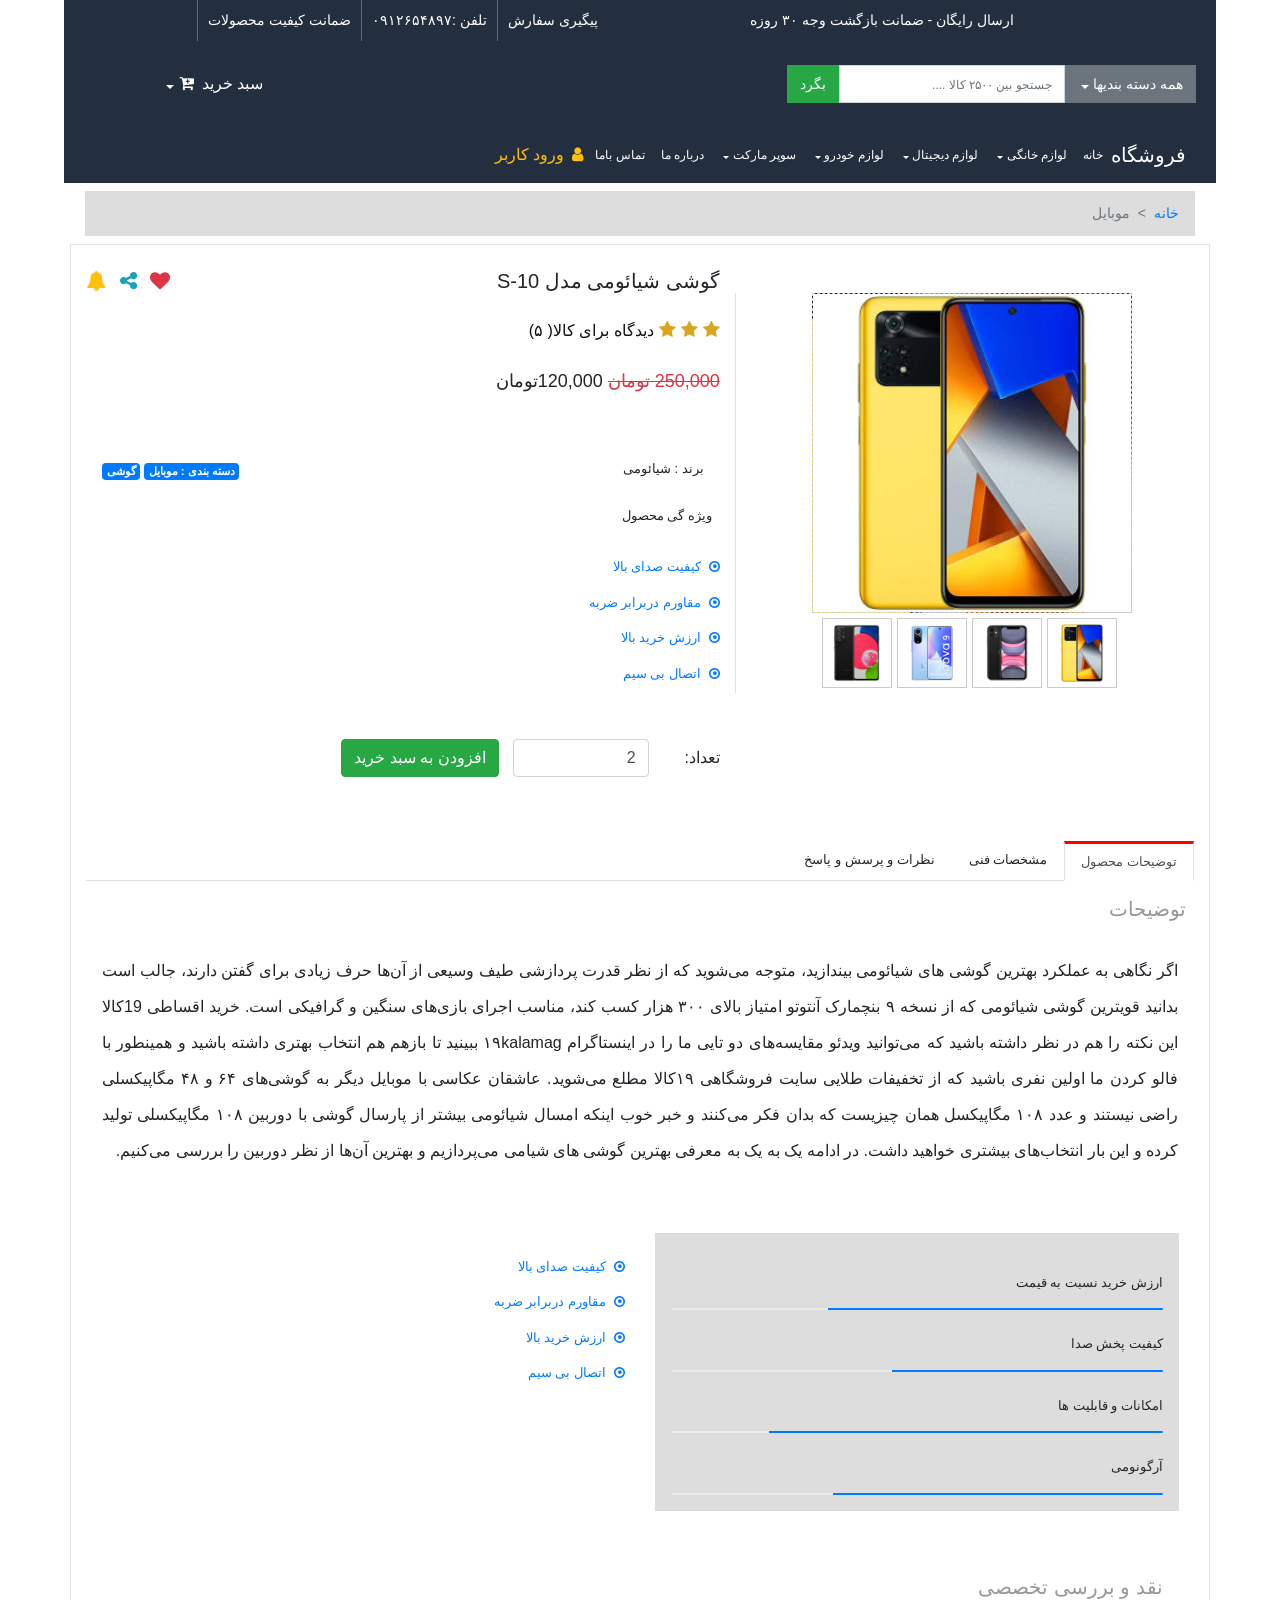
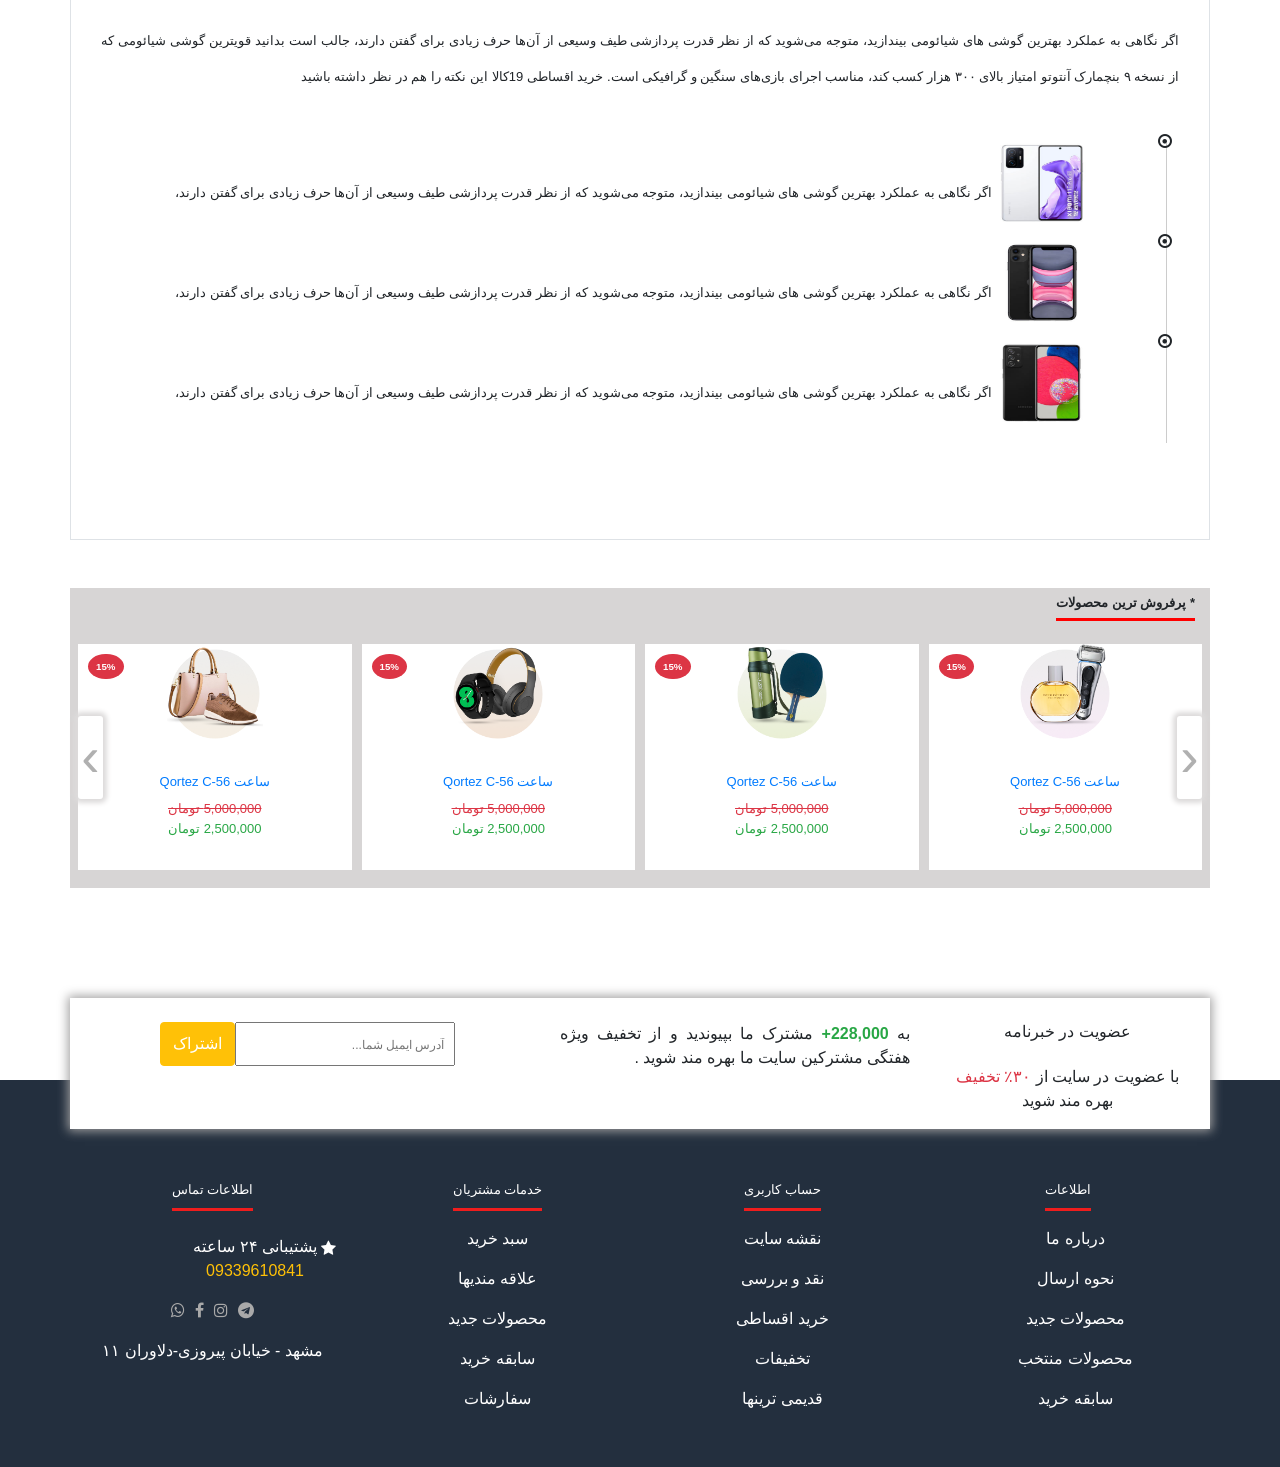
==== commit 4d665883: "add new fetures in this project" ====
--- a/Index/products.html
+++ b/Index/products.html
@@ -23,6 +23,10 @@
     <!-- owl carousel 2 file -->
     <link rel="stylesheet" href="../assets/css/owl.carousel.min.css" />
     <link rel="stylesheet" href="../assets/css/owl.theme.default.min.css" />
+
+    <!-- atach zoomy-js plugin -->
+    <link rel="stylesheet" href="../assets/css/zoomy.css">
+
 
     <!-- Atach styles file -->
     <link rel="stylesheet" href="../assets/css/styles.css" />
@@ -67,7 +71,7 @@
               <div class="input-group">
                 <div class="input-group-prepend">
                   <button
-                    class="btn btn-secondary dropdown-toggle custom-btn-font-size"
+                    class="btn btn-secondary dropdown-toggle custom-btn-font-size rounded-0"
                     type="button"
                     data-toggle="dropdown"
                     aria-haspopup="true"
@@ -76,14 +80,14 @@
                     همه دسته بندیها
                   </button>
                   <div class="dropdown-menu">
-                    <a class="dropdown-item" href="#">موبایل</a>
-                    <a class="dropdown-item" href="#">قطعات کامپیوتر</a>
-                    <a class="dropdown-item" href="#">پوشاک</a>
-                    <a class="dropdown-item" href="#">لوازم خانگی</a>
+                    <a class="dropdown-item" href="#">لوازم خانگی<a>
+                    <a class="dropdown-item" href="#">لوازم دیجیتال</a>
+                    <a class="dropdown-item" href="#">لوازم خودرو</a>
+                    <a class="dropdown-item" href="#">سوپرمارکت</a>
                   </div>
                   <input
                     type="text"
-                    class="form-control w-100"
+                    class="form-control w-100 rounded-0"
                     aria-label="Text input with dropdown button"
                     placeholder="جستجو بین ۲۵۰۰ کالا ...."
                   />
@@ -111,64 +115,110 @@
                   <span class="ml-2">سبد خرید</span
                   ><i class="fa fa-cart-plus"></i>
                 </button>
+
                 <div
                   class="dropdown-menu basket"
                   aria-labelledby="btnGroupDrop1"
                 >
-                  <a
-                    class="dropdown-item py-1 d-flex justify-content-around"
-                    href="#"
-                  >
-                    <img
-                      class="img-thumbnail"
-                      src="./assets/img/th (1).jpg"
-                      alt=""
-                    />
-                    <ul>
-                      <li>گوشی موبایل اپل</li>
-                      <li>iphone 12</li>
-                      <li>1,000,000</li>
-                    </ul>
-                    <button type="button" class="close" aria-label="Close">
-                      <span aria-hidden="true">&times;</span>
+                <a class="dropdown-item py-1 d-flex justify-content-around" href="#">
+                  <img class="img-thumbnail" src="../assets/img/th (1).jpg" alt="">
+                  <ul>
+                      <li class="py-1 text-center">گوشی موبایل اپل</li>
+                      <li class="py-1 text-center">iphone 12</li>
+                      <li  class="text-success py-1 text-center">1,000,000</li>
+                  </ul>
+                  <button type="button" class="close " aria-label="Close">
+                      <span aria-hidden="true" class="text-danger mr-5" >&times;</span>
                     </button>
-                  </a>
-                  <a
-                    class="dropdown-item py-1 d-flex justify-content-around"
-                    href="#"
-                  >
-                    <img
-                      class="img-thumbnail"
-                      src="./assets/img/th (1).jpg"
-                      alt=""
-                    />
-                    <ul>
-                      <li>گوشی موبایل اپل</li>
-                      <li>iphone 12</li>
-                      <li>3,000,000</li>
-                    </ul>
-                    <button type="button" class="close" aria-label="Close">
-                      <span aria-hidden="true">&times;</span>
+                </a>
+                <a class="dropdown-item py-1 d-flex justify-content-around" href="#">
+                  <img class="img-thumbnail" src="../assets/img/th (1).jpg" alt="">
+                  <ul>
+                      <li class="py-1 text-center">گوشی موبایل اپل</li>
+                      <li class="py-1 text-center">iphone 12</li>
+                      <li  class="text-success py-1 text-center">1,000,000</li>
+                  </ul>
+                  <button type="button" class="close " aria-label="Close">
+                      <span aria-hidden="true" class="text-danger mr-5" >&times;</span>
                     </button>
-                  </a>
-                  <a
-                    class="dropdown-item py-1 d-flex justify-content-around"
-                    href="#"
-                  >
-                    <img
-                      class="img-thumbnail"
-                      src="./assets/img/th.jpg"
-                      alt=""
-                    />
-                    <ul>
-                      <li>گوشی موبایل اپل</li>
-                      <li>iphone 12</li>
-                      <li>5,000,000</li>
-                    </ul>
-                    <button type="button" class="close" aria-label="Close">
-                      <span aria-hidden="true">&times;</span>
+                </a>
+                <a class="dropdown-item py-1 d-flex justify-content-around" href="#">
+                  <img class="img-thumbnail" src="../assets/img/th (1).jpg" alt="">
+                  <ul>
+                      <li class="py-1 text-center">گوشی موبایل اپل</li>
+                      <li class="py-1 text-center">iphone 12</li>
+                      <li  class="text-success py-1 text-center">1,000,000</li>
+                  </ul>
+                  <button type="button" class="close " aria-label="Close">
+                      <span aria-hidden="true" class="text-danger mr-5" >&times;</span>
                     </button>
-                  </a>
+                </a>
+                <a class="dropdown-item py-1 d-flex justify-content-around" href="#">
+                  <img class="img-thumbnail" src="../assets/img/th (1).jpg" alt="">
+                  <ul>
+                      <li class="py-1 text-center">گوشی موبایل اپل</li>
+                      <li class="py-1 text-center">iphone 12</li>
+                      <li  class="text-success py-1 text-center">1,000,000</li>
+                  </ul>
+                  <button type="button" class="close " aria-label="Close">
+                      <span aria-hidden="true" class="text-danger mr-5" >&times;</span>
+                    </button>
+                </a>
+                <a class="dropdown-item py-1 d-flex justify-content-around" href="#">
+                  <img class="img-thumbnail" src="../assets/img/th (1).jpg" alt="">
+                  <ul>
+                      <li class="py-1 text-center">گوشی موبایل اپل</li>
+                      <li class="py-1 text-center">iphone 12</li>
+                      <li  class="text-success py-1 text-center">1,000,000</li>
+                  </ul>
+                  <button type="button" class="close " aria-label="Close">
+                      <span aria-hidden="true" class="text-danger mr-5" >&times;</span>
+                    </button>
+                </a>
+                <a class="dropdown-item py-1 d-flex justify-content-around" href="#">
+                  <img class="img-thumbnail" src="../assets/img/th (1).jpg" alt="">
+                  <ul>
+                      <li class="py-1 text-center">گوشی موبایل اپل</li>
+                      <li class="py-1 text-center">iphone 12</li>
+                      <li  class="text-success py-1 text-center">1,000,000</li>
+                  </ul>
+                  <button type="button" class="close " aria-label="Close">
+                      <span aria-hidden="true" class="text-danger mr-5" >&times;</span>
+                    </button>
+                </a>
+                <a class="dropdown-item py-1 d-flex justify-content-around" href="#">
+                  <img class="img-thumbnail" src="../assets/img/th (1).jpg" alt="">
+                  <ul>
+                      <li class="py-1 text-center">گوشی موبایل اپل</li>
+                      <li class="py-1 text-center">iphone 12</li>
+                      <li  class="text-success py-1 text-center">1,000,000</li>
+                  </ul>
+                  <button type="button" class="close " aria-label="Close">
+                      <span aria-hidden="true" class="text-danger mr-5" >&times;</span>
+                    </button>
+                </a>
+                <a class="dropdown-item py-1 d-flex justify-content-around" href="#">
+                  <img class="img-thumbnail" src="../assets/img/th (1).jpg" alt="">
+                  <ul>
+                      <li class="py-1 text-center">گوشی موبایل اپل</li>
+                      <li class="py-1 text-center">iphone 12</li>
+                      <li  class="text-success py-1 text-center">1,000,000</li>
+                  </ul>
+                  <button type="button" class="close " aria-label="Close">
+                      <span aria-hidden="true" class="text-danger mr-5" >&times;</span>
+                    </button>
+                </a>
+                <a class="dropdown-item py-1 d-flex justify-content-around" href="#">
+                  <img class="img-thumbnail" src="../assets/img/th (1).jpg" alt="">
+                  <ul>
+                      <li class="py-1 text-center">گوشی موبایل اپل</li>
+                      <li class="py-1 text-center">iphone 12</li>
+                      <li  class="text-success py-1 text-center">1,000,000</li>
+                  </ul>
+                  <button type="button" class="close " aria-label="Close">
+                      <span aria-hidden="true" class="text-danger mr-5" >&times;</span>
+                    </button>
+                </a>
                 </div>
               </div>
             </div>
@@ -181,7 +231,7 @@
         <div class="container">
           <div class="row">
             <nav
-              class="navbar w-100 custom-navbar navbar-expand-sm navbar-dark"
+              class="navbar w-100 custom-navbar navbar-expand-md navbar-dark"
             >
               <a class="navbar-brand mr-2" href="#">فروشگاه</a>
               <button
@@ -199,7 +249,7 @@
               <div class="collapse navbar-collapse" id="navbarSupportedContent">
                 <ul class="navbar-nav custom-navbar-nav">
                   <li class="nav-item active">
-                    <a class="nav-link text-white" href="#">خانه </a>
+                    <a class="nav-link text-white" href="index.html">خانه </a>
                   </li>
 
                   <li class="nav-item dropdown">
@@ -677,11 +727,11 @@
     <!-- end header -->
 
     <!-- start products-details -->
-
+  <!-- bread-crumb -->
     <div class="container my-2">
       <div class="row">
         <div class="col-sm-12">
-          <!-- bread-crumb -->
+        
           <nav aria-label="breadcrumb">
             <ol class="breadcrumb custom-breadCrumb">
               <li class="breadcrumb-item"><a href="index.html">خانه</a></li>
@@ -696,13 +746,7 @@
 
     <section class="container border">
       <div class="row">
-        <div class="col-sm-12 col-md-5 border-left">
-          <img
-            src="../تصاویر/slider-product/phone-1.jpg"
-            class="img-fluid mt-5"
-            alt=""
-          />
-        </div>
+        <div class="col-sm-12 col-md-5 border-left  mt-5 border-none"id="el"></div>
         <div class="col-sm-12 col-md-7">
           <h1 class="mt-4 product-page-title d-flex justify-content-between">
             <span>گوشی شیائومی مدل S-10</span
@@ -842,7 +886,7 @@
           </ul>
           <div class="tab-content" id="myTabContent">
             <div
-              class="tab-pane custom-tabPan-product fade"
+              class="tab-pane show active custom-tabPan-product fade"
               id="home"
               role="tabpanel"
               aria-labelledby="home-tab">
@@ -964,6 +1008,8 @@
                     </ul>
                   </div>
                 </div>
+
+
                 <div class="row mt-5">
                   <div class="col-sm-12">
                     <h5 class="text-align-right p-3">نقد و بررسی تخصصی</h5>
@@ -1036,7 +1082,7 @@
               </div>
             </div>
             <div
-              class="tab-pane fade show active custom-tabPan-product-detail"
+              class="tab-pane fade  custom-tabPan-product-detail"
               id="profile"
               role="tabpanel"
               aria-labelledby="profile-tab"
@@ -1161,11 +1207,9 @@
                 </li>
               </ul>
             </div>
-            <div
-              class="tab-pane fade"
-              id="contact"
-              role="tabpanel"
-              aria-labelledby="contact-tab">
+
+            <div class="tab-pane fade"id="contact"role="tabpanel"aria-labelledby="contact-tab">
+
               <div class="container my-3 mx-2">
                 <div class="row">
                   <div class="col-sm-12 col-md-6">
@@ -1236,6 +1280,8 @@
                       </div>
                     </div>
                   </div>
+
+
                   <div class="col-sm-12 col-md-6">
                  <div class="mt-3 add-comment-box">
                   <p class="mt-3 text-justify">شماهم میتوانید در مورد این کالا نظر بدهید .</p>
@@ -1250,6 +1296,7 @@
                   </a>
                  </div>
                 </div>
+
               </div>
               <div class="row mt-5">
 
@@ -1313,32 +1360,333 @@
                  </div>
                  </div>
               </div>
-            </div>
+              <div class="row mt-5">
+
+                <div class="col-sm-12 col-md-5">
+                  <div class="media d-flex">
+                    <div class="user-details d-flex flex-column">
+                      <img class="rounded-circle " src="../تصاویر/slider-product/phone-6.jpg"  width="60"  alt="">
+                      <p class="my-3 custom-font-size text-align-right" >سمیرا امیدوار<span>( خریدار ) </span></p>
+                      <div class="bg-primary custom-font-size p-3 my-3 text-white "><i class="fa fa-thumbs-up ml-2 text-white px-1"></i><span>خرید این محصول را پیشنهاد میکنم</span></i></div>
+                      <div class="text-align-right custom-font-size my-2">رنگ : مشکی</div>
+                      <div class="text-align-right custom-font-size my-2">فروشنده : مشهد کالا</div>
+                    </div>
+                  </div>
+                </div>
+
+                <div class="col-sm-12 col-md-7">
+                  <div class="media-body user-comment ">
+                    <p class="custom-font-size text-center mt-3">محصول بسیار با کیفیتی میباشد از یک برند معتبر  </p> 
+             
+                       <ul
+               class="nav flex-column my-5 text-align-right product-desc-step border-none">
+               <span class="text-primary">نقاط قوت :</span>
+               <li
+                 class="nav-item  custom-font-size pt-3">
+                 <i class="fa fa-circle px-2 text-primary"></i>
+                قیمت مناسب
+               </li>
+               <li
+                 class="nav-item  custom-font-size pt-3">
+                 <i class="fa fa-circle px-2 text-primary"></i>
+                 کیفیت مطلوب
+               </li>
+               <li
+                 class="nav-item  custom-font-size pt-3">
+                 <i class="fa fa-circle px-2 text-primary"></i>
+                 صدای واضح و شفاف
+               </li>
+                       </ul>
+               
+                     <ul
+             class="nav flex-column my-5 text-align-right product-desc-step">
+             <span class="text-danger">نقاط ضعف :</span>
+             <li
+               class="nav-item custom-font-size pt-3">
+               <i class="fa fa-circle px-2 text-primary"></i>
+
+                عدم وجود خدمات پس از فروش
+             </li>
+             <li
+             class="nav-item custom-font-size pt-3">
+             <i class="fa fa-circle px-2 text-primary"></i>
+
+              عدم وجود رنگ بندی
+           </li>
+           
+                     </ul>
+
+                     <p class=" custom-font-size text-center "> ایا این نظر برای شما مفید بود ؟
+                       <span class="custom-font-size text-success" >بله( ۱۰ نفر)</span><span class="custom-font-size px-2 text-danger">خیر ( ۳ نفر)</span>
+                     </p>
+                 </div>
+                 </div>
+              </div>
+              <div class="row mt-5">
+                <div class="col-sm-12 col-md-5">
+                  <div class="media d-flex">
+                    <div class="user-details d-flex flex-column">
+                      <img class="rounded-circle " src="../تصاویر/slider-product/phone-4.jpg"  width="60"  alt="">
+                      <p class="my-3 custom-font-size text-align-right" >مسعود وکیلی<span>( خریدار ) </span></p>
+                      <div class="bg-danger custom-font-size p-3 my-3 text-white "><i class="fa fa-thumbs-up ml-2 text-white px-1"></i><span>خرید این محصول را پیشنهاد نمیکنم</span></i></div>
+                      <div class="text-align-right custom-font-size my-2">رنگ : سفید</div>
+                      <div class="text-align-right custom-font-size my-2">فروشنده : مشهد کالا</div>
+                    </div>
+                  </div>
+                </div>
+
+                <div class="col-sm-12 col-md-7">
+                  <div class="media-body user-comment ">
+                    <p class="custom-font-size text-center mt-3">عدم پشتیبانی و خدمات پس از فروش </p> 
+             
+                       <ul
+               class="nav flex-column my-5 text-align-right product-desc-step border-none">
+               <span class="text-primary">نقاط قوت :</span>
+               <li
+                 class="nav-item  custom-font-size pt-3">
+                 <i class="fa fa-circle px-2 text-primary"></i>
+                قیمت مناسب
+               </li>
+               <li
+                 class="nav-item  custom-font-size pt-3">
+                 <i class="fa fa-circle px-2 text-primary"></i>
+                 کیفیت مطلوب
+               </li>
+               <li
+                 class="nav-item  custom-font-size pt-3">
+                 <i class="fa fa-circle px-2 text-primary"></i>
+                 صدای واضح و شفاف
+               </li>
+                       </ul>
+               
+                     <ul
+             class="nav flex-column my-5 text-align-right product-desc-step">
+             <span class="text-danger">نقاط ضعف :</span>
+             <li
+               class="nav-item custom-font-size pt-3">
+               <i class="fa fa-circle px-2 text-primary"></i>
+
+                عدم وجود خدمات پس از فروش
+             </li>
+             <li
+             class="nav-item custom-font-size pt-3">
+             <i class="fa fa-circle px-2 text-primary"></i>
+
+              عدم وجود رنگ بندی
+           </li>
+           
+                     </ul>
+
+                     <p class=" custom-font-size text-center "> ایا این نظر برای شما مفید بود ؟
+                       <span class="custom-font-size text-success" >بله( ۱۰ نفر)</span><span class="custom-font-size px-2 text-danger">خیر ( ۳ نفر)</span>
+                     </p>
+                 </div>
+                 </div>
+              </div>
+            </div>
+
+            <!-- form  -->
+
+            <div class="container mt-5">
+              <p class="p-2 w-100 text-align-right bg-warning ">دیدگاه خود را از این بخش ارسال نمایید .</p>
+
+              <div class="row">
+                <form action="" method="post" class="w-100">
+                 <div class="form-row p-4">
+
+                  <div class="form-group col-md-6">
+                    <input type="email" name="email" id="inputEmail4" class="form-control" placeholder="نام و نام خانوادگی">
+                  </div>
+                  <div class="form-group col-md-6">
+                    <input type="email" name="email" id="inputEmail4" class="form-control" placeholder="ایمیل معتبر">
+                  </div>
+                  <div class="form-group col-sm-12 col-md-12 mt-3">
+                    <textarea name="user-description" class="form-control" id="description" cols="30" rows="10" placeholder="دیگاه شما..."></textarea>
+                  </div>
+                  <button type="submit" class="btn btn-primary mt-3">ارسال دیدگاه</button>
+
+                 </div>
+                
+
+                </form>
+              </div>
+            </div>
+
+            <!-- end form -->
           </div>
+
+
+        </div>
+         </div>
+    </div>
+    </section>
+
+    
+    <section class="container custom-bg-light my-5">
+      <p class=" position-absolute spacial-title2 custom-font-size">* پرفروش ترین محصولات</p>
+    
+      <div class="row  ">
+    
+        <div class="col-sm-12 w-100 p-2">
+    
+          <div class="owl-carousel owl-theme position-relative mt-5">
+    
+          <a href="#">
+            <div > 
+              <div class="card custom-card position-relative">
+                <img src="../تصاویر/slider-product/s-1.png" class="custom-width card-img-top align-self-center " alt="">
+                <div class="card-body text-center">
+                  <div class="card-title">
+                    <p class="card-text pt-2 custom-font-size">
+                      ساعت Qortez C-56
+                    </p>
+                    <div class="card-price d-flex flex-column mt-2 custom-font-size ">
+                     <s class="text-danger"> 5,000,000 تومان</s>
+                     <div class="text-success">2,500,000 تومان</div>
+                     <span class="badge badge-danger custom-position-badge position-absolute p-2 ">15%</span>
+                    </div>
+                  </div>
+                </div>
+              </div>
+           
+            </div>
+          </a>
+          <a href="#">
+            <div > 
+              <div class="card custom-card position-relative">
+                <img src="../تصاویر/slider-product/s-2.png" class="custom-width card-img-top align-self-center " alt="">
+                <div class="card-body text-center">
+                  <div class="card-title">
+                    <p class="card-text pt-2 custom-font-size">
+                      ساعت Qortez C-56
+                    </p>
+                    <div class="card-price d-flex flex-column mt-2 custom-font-size ">
+                     <s class="text-danger"> 5,000,000 تومان</s>
+                     <div class="text-success">2,500,000 تومان</div>
+                     <span class="badge badge-danger custom-position-badge position-absolute p-2 ">15%</span>
+                    </div>
+                  </div>
+                </div>
+              </div>
+           
+            </div>
+          </a>
+          <a href="#">
+            <div > 
+              <div class="card custom-card position-relative">
+                <img src="../تصاویر/slider-product/s-3.png" class="custom-width card-img-top align-self-center " alt="">
+                <div class="card-body text-center">
+                  <div class="card-title">
+                    <p class="card-text pt-2 custom-font-size">
+                      ساعت Qortez C-56
+                    </p>
+                    <div class="card-price d-flex flex-column mt-2 custom-font-size ">
+                     <s class="text-danger"> 5,000,000 تومان</s>
+                     <div class="text-success">2,500,000 تومان</div>
+                     <span class="badge badge-danger custom-position-badge position-absolute p-2 ">15%</span>
+                    </div>
+                  </div>
+                </div>
+              </div>
+           
+            </div>
+          </a>
+          <a href="#">
+            <div > 
+              <div class="card custom-card position-relative">
+                <img src="../تصاویر/slider-product/s-4.png" class="custom-width card-img-top align-self-center " alt="">
+                <div class="card-body text-center">
+                  <div class="card-title">
+                    <p class="card-text pt-2 custom-font-size">
+                      ساعت Qortez C-56
+                    </p>
+                    <div class="card-price d-flex flex-column mt-2 custom-font-size ">
+                     <s class="text-danger"> 5,000,000 تومان</s>
+                     <div class="text-success">2,500,000 تومان</div>
+                     <span class="badge badge-danger custom-position-badge position-absolute p-2 ">15%</span>
+                    </div>
+                  </div>
+                </div>
+              </div>
+           
+            </div>
+          </a>
+          <a href="#">
+            <div > 
+              <div class="card custom-card position-relative">
+                <img src="../تصاویر/slider-product/s-5.png" class="custom-width card-img-top align-self-center " alt="">
+                <div class="card-body text-center">
+                  <div class="card-title">
+                    <p class="card-text pt-2 custom-font-size">
+                      ساعت Qortez C-56
+                    </p>
+                    <div class="card-price d-flex flex-column mt-2 custom-font-size ">
+                     <s class="text-danger"> 5,000,000 تومان</s>
+                     <div class="text-success">2,500,000 تومان</div>
+                     <span class="badge badge-danger custom-position-badge position-absolute p-2 ">15%</span>
+                    </div>
+                  </div>
+                </div>
+              </div>
+           
+            </div>
+          </a>
+          <a href="#">
+            <div > 
+              <div class="card custom-card position-relative">
+                <img src="../تصاویر/slider-product/s-6.jpg" class="custom-width card-img-top align-self-center " alt="">
+                <div class="card-body text-center">
+                  <div class="card-title">
+                    <p class="card-text pt-2 custom-font-size">
+                      ساعت Qortez C-56
+                    </p>
+                    <div class="card-price d-flex flex-column mt-2 custom-font-size ">
+                     <s class="text-danger"> 5,000,000 تومان</s>
+                     <div class="text-success">2,500,000 تومان</div>
+                     <span class="badge badge-danger custom-position-badge position-absolute p-2 ">15%</span>
+                    </div>
+                  </div>
+                </div>
+              </div>
+           
+            </div>
+          </a>
+          <a href="#">
+            <div > 
+              <div class="card custom-card position-relative">
+                <img src="../تصاویر/slider-product/s-7.jpg" class="custom-width card-img-top align-self-center " alt="">
+                <div class="card-body text-center">
+                  <div class="card-title">
+                    <p class="card-text pt-2 custom-font-size">
+                      ساعت Qortez C-56
+                    </p>
+                    <div class="card-price d-flex flex-column mt-2 custom-font-size ">
+                     <s class="text-danger"> 5,000,000 تومان</s>
+                     <div class="text-success">2,500,000 تومان</div>
+                     <span class="badge badge-danger custom-position-badge position-absolute p-2 ">15%</span>
+                    </div>
+                  </div>
+                </div>
+              </div>
+           
+            </div>
+          </a>
+           
+          </div>
+          </div> 
         </div>
       </div>
     </section>
 
-    <br />
-    <br />
-    <br />
-    <br />
-    <br />
-    <br />
-    <br />
-    <br />
-    <br />
-    <br />
-    <br />
-    <br />
-    <br />
-    <br />
-    <br />
-    <br />
+    <br>
+    <br>
+    <br>
+    <br>
+  
 
     <!-- section footer -->
 
-    <footer class="container-fluid mt-5 bg-footer">
+    <footer class="container-fluid mt-5  bg-footer">
       <div class="row">
         <section class="container mt-5 news-latter">
           <div class="row custom-margin-top custom-footer-shadow">
@@ -1488,18 +1836,40 @@
 
     <!-- end section footer -->
 
+
+
+
+
+
+    <!-- Script Files -->
+
     <script src="../assets/js/jquery.js"></script>
     <script
       src="https://cdn.jsdelivr.net/npm/popper.js@1.12.9/dist/umd/popper.min.js"
       integrity="sha384-ApNbgh9B+Y1QKtv3Rn7W3mgPxhU9K/ScQsAP7hUibX39j7fakFPskvXusvfa0b4Q"
-      crossorigin="anonymous"
-    ></script>
+      crossorigin="anonymous">
+    </script>
     <script
       src="https://cdn.jsdelivr.net/npm/bootstrap@4.0.0/dist/js/bootstrap.min.js"
       integrity="sha384-JZR6Spejh4U02d8jOt6vLEHfe/JQGiRRSQQxSfFWpi1MquVdAyjUar5+76PVCmYl"
       crossorigin="anonymous"
     ></script>
     <script src="../assets/js/owl.carousel.min.js"></script>
+    <script src="../assets/js/zoomy.js"></script>
+    <script>
+      var urls =[
+    "../تصاویر/slider-product/phone-1.jpg",
+    "../تصاویر/slider-product/phone-2.jpg",
+    "../تصاویر/slider-product/phone-3.jpg",
+    "../تصاویر/slider-product/phone-5.jpg",
+      ];
+      var options ={
+       thumbHide:false,
+       with:300,
+       height:400,
+      };
+      $("#el").zoomy(urls, options);
+    </script>
     <script src="../assets/js/scripts.js"></script>
   </body>
 </html>
--- a/assets/css/zoomy.css
+++ b/assets/css/zoomy.css
@@ -0,0 +1,49 @@
+.zoom {height:400px; position: relative;}
+.zoom-main {
+    height:80%;
+    position:relative;
+    text-align:center;
+}
+.zoom-thumb-hide .zoom-main {height:100%;}
+.zoom-main span {
+    background-position: 50% 50%;
+    background-repeat:none;
+    background-size:200%;
+    overflow: hidden;
+    position:absolute;
+    cursor: zoom-in;
+    border:dashed thin #ccc;
+    position: relative;
+    display:inline-block;
+    height:100%;
+}
+.zoom-right .zoom-main span {left:0;}
+.zoom-main img {
+    height:100%;
+    display:block; 
+    background:#fff;
+    transition: opacity .5s;
+}
+.zoom-main img:hover {opacity: 0;}
+.zoom-right .zoom-main{height:100%;float:left;padding-right:5px;}
+.zoom-thumb {height:20%;text-align:center;padding:5px;}
+.zoom-right .zoom-thumb {display:inline;}
+.zoom .zoom-thumb a {
+    margin:0 5px 5px 0;
+    padding:5px;
+    border:solid thin #ccc;
+    height:100%;
+    display:inline-block;
+    cursor: pointer;
+}
+.zoom-right .zoom-thumb a {float:left;height:20%;display:inline-block;}
+.zoom .zoom-thumb a img {height:100%;}
+.zoom-left .zoom-main, .zoom-left .zoom-thumb a{float:right;width:auto;}
+@media all and (max-width: 735px){
+    .zoom img{width:auto;max-width:100%;height:auto;}
+    .zoom .zoom-thumb a img {width:auto;}
+    .zoom-main, .zoom-thumb a{float:none !important;}
+    .zoom-main {height:auto !important;}
+    .zoom .zoom-thumb {display:block; height:100%;text-align:center !important;padding:5px;}
+    .zoom-thumb a {height:20% !important;display:inline-block !important;}
+}
